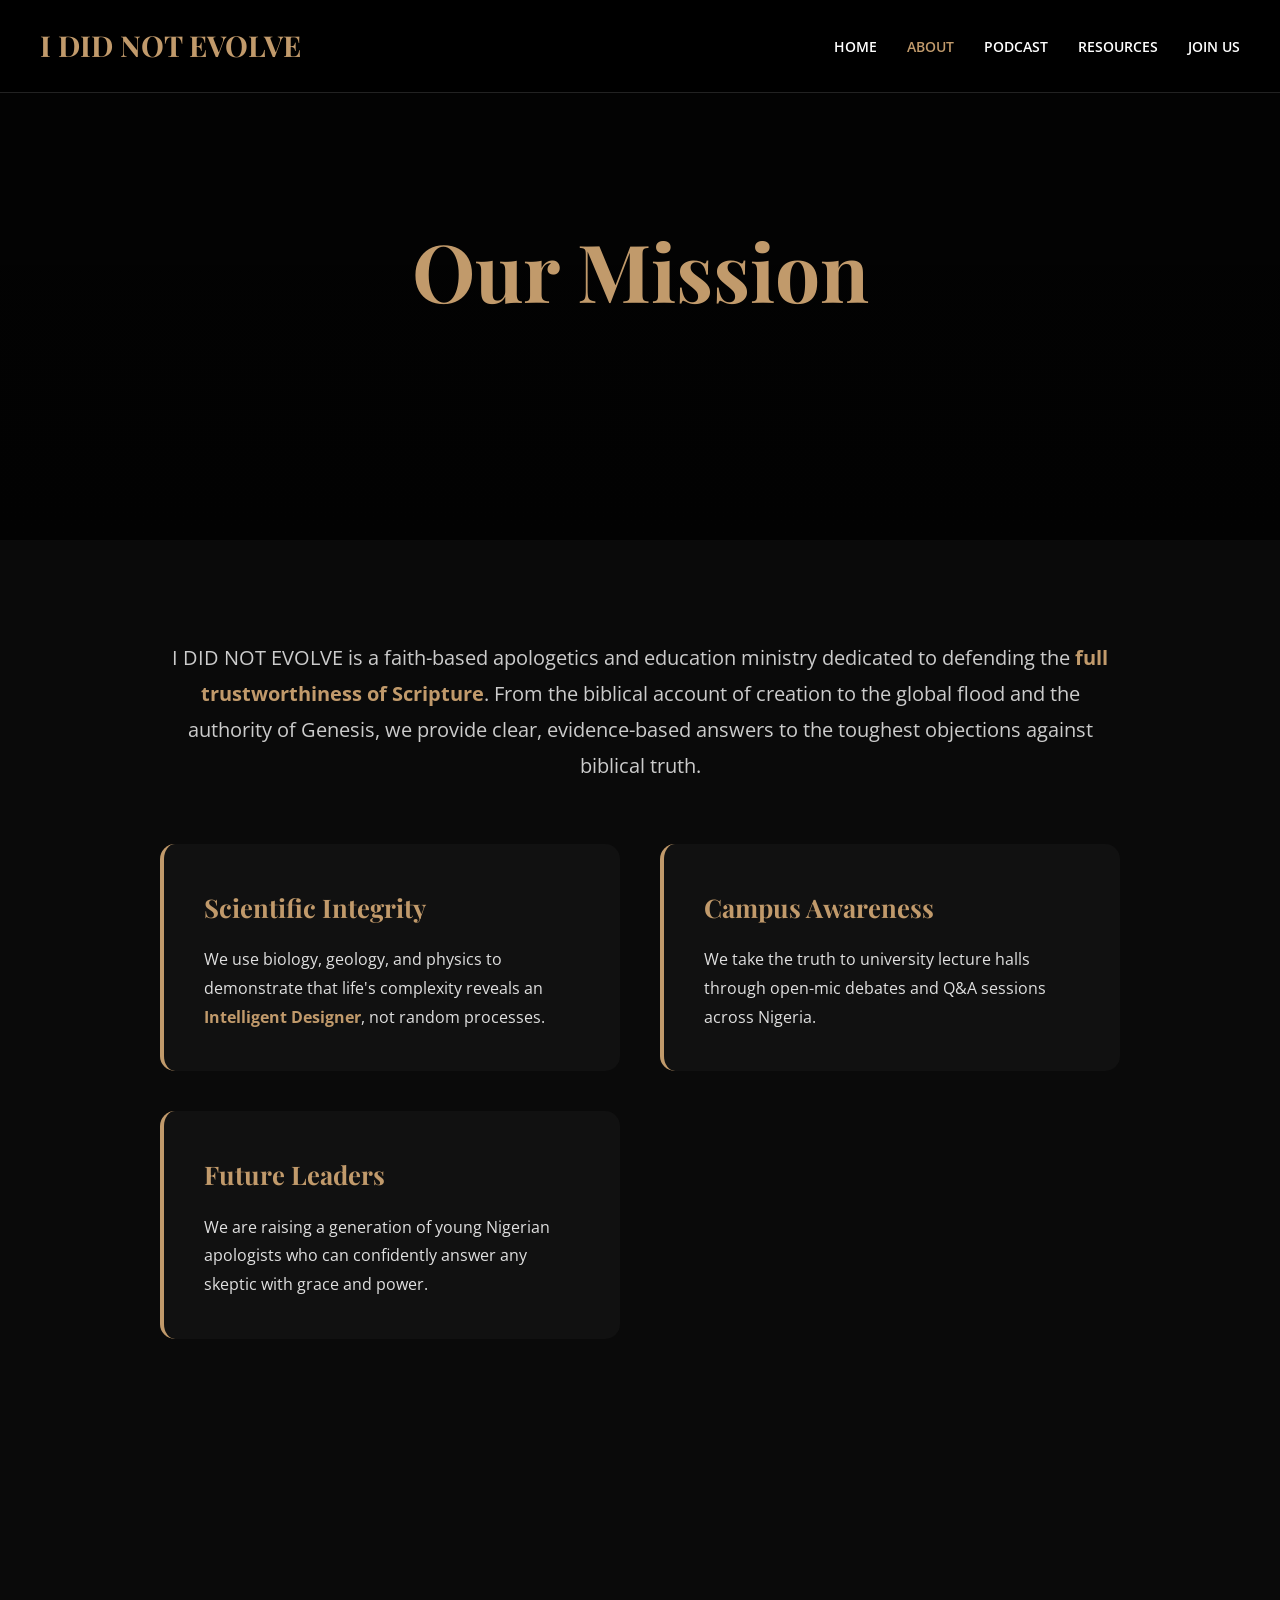
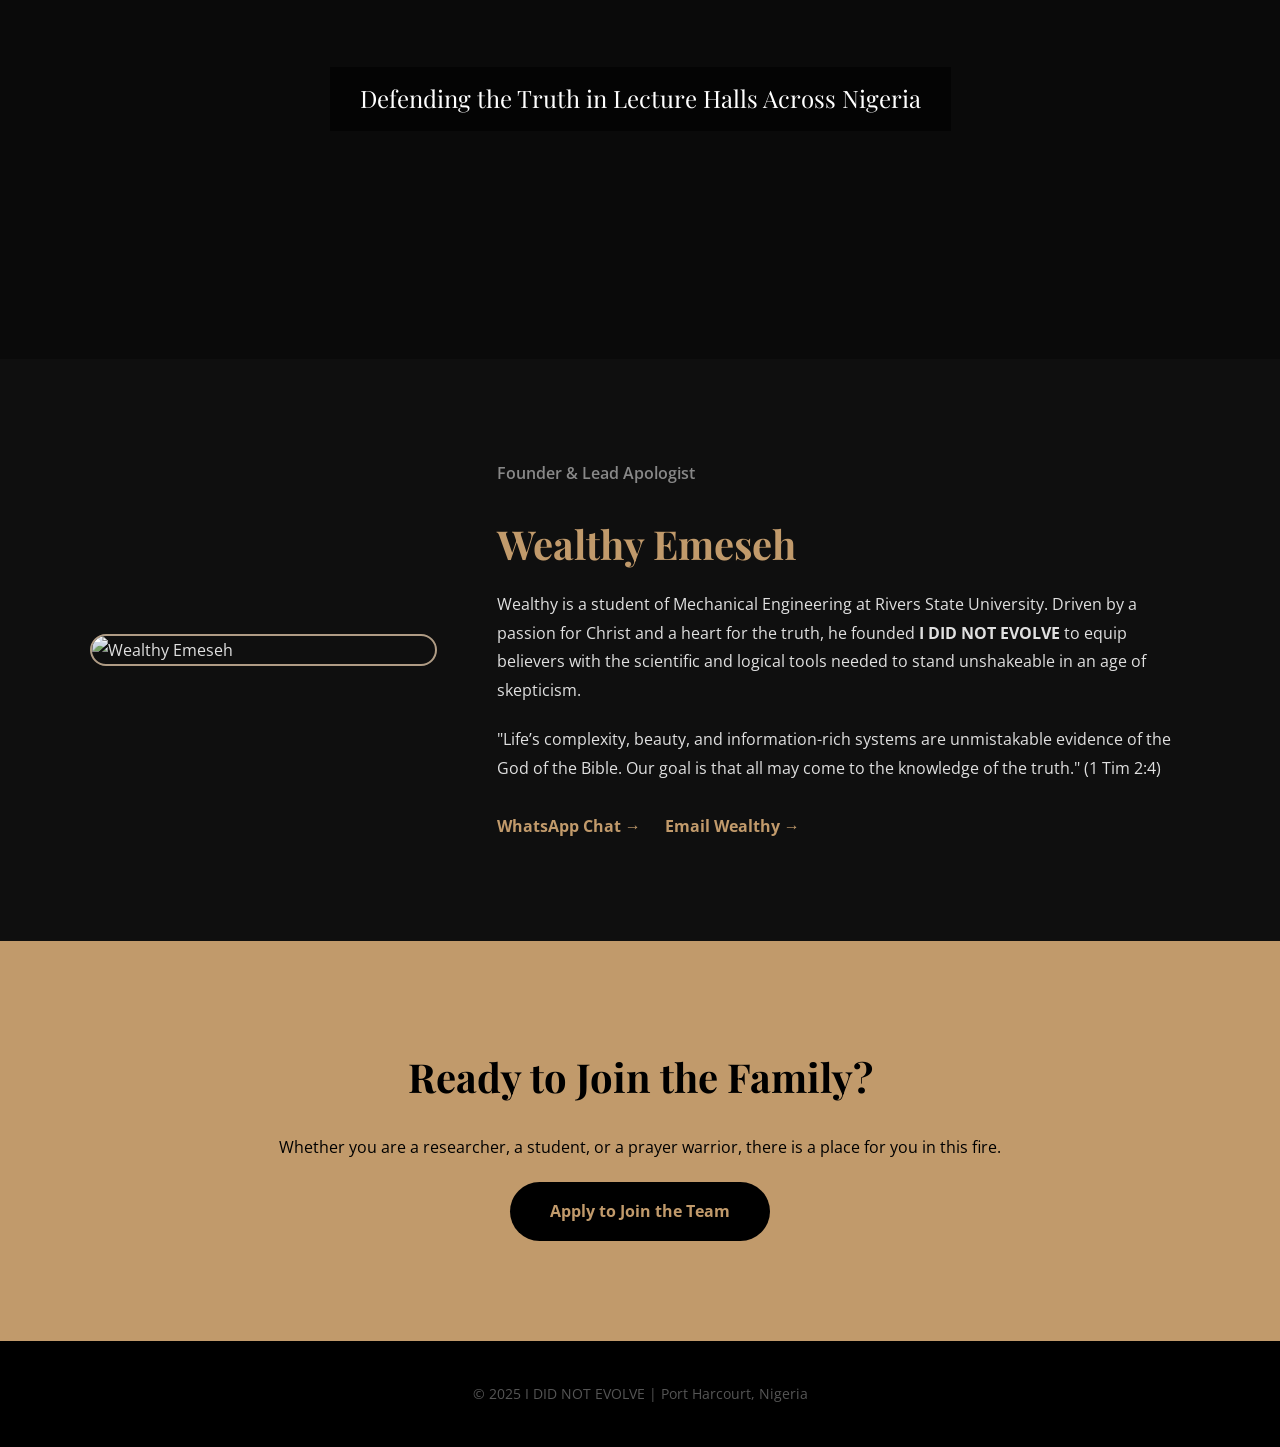
==== about.html @ f2ec0c4c "Add About Us page with layout and content This file contains the complete HTML structure for the 'Ab" ====
<!DOCTYPE html>
<html lang="en">
<head>
    <meta charset="UTF-8">
    <meta name="viewport" content="width=device-width, initial-scale=1.0">
    <title>About Us | I DID NOT EVOLVE</title>
    <link href="https://fonts.googleapis.com/css2?family=Playfair+Display:wght@700;900&family=Open+Sans:wght@400;600&display=swap" rel="stylesheet">
    <style>
        * { margin: 0; padding: 0; box-sizing: border-box; }
        body { font-family: 'Open Sans', sans-serif; background: #0a0a0a; color: #e0e0e0; line-height: 1.8; }

        /* NAVIGATION */
        .navbar {
            position: fixed; top: 0; width: 100%; background: rgba(0,0,0,0.95);
            padding: 20px 40px; display: flex; justify-content: space-between;
            align-items: center; z-index: 1000; backdrop-filter: blur(15px);
            border-bottom: 1px solid #222;
        }
        .logo { font-family: 'Playfair Display', serif; font-size: 1.8rem; color: #c19a6b; font-weight: 700; text-decoration: none; }
        .nav-links { list-style: none; display: flex; gap: 30px; }
        .nav-links a { color: white; text-decoration: none; font-weight: 600; text-transform: uppercase; font-size: 0.9rem; }

        /* HERO SECTION */
        .about-hero {
            height: 60vh;
            display: flex; align-items: center; justify-content: center;
            text-align: center; background: linear-gradient(rgba(0,0,0,0.7), rgba(0,0,0,0.8)), 
            url('https://images.unsplash.com/photo-1455390582262-044cdead277a?ixlib=rb-4.0.3') center/cover;
            padding: 20px;
        }
        .about-hero h1 { font-family: 'Playfair Display', serif; font-size: clamp(2.5rem, 8vw, 5rem); color: #c19a6b; }

        /* MISSION SECTION */
        .section-container { max-width: 1000px; margin: 0 auto; padding: 100px 20px; }
        .mission-text { font-size: 1.25rem; text-align: center; color: #ccc; margin-bottom: 60px; }
        .highlight-gold { color: #c19a6b; font-weight: 700; }

        /* CORE PILLARS GRID */
        .pillars { display: grid; grid-template-columns: repeat(auto-fit, minmax(300px, 1fr)); gap: 40px; margin-top: 50px; }
        .pillar-card { background: #111; padding: 40px; border-radius: 15px; border-left: 4px solid #c19a6b; }
        .pillar-card h3 { font-family: 'Playfair Display', serif; color: #c19a6b; margin-bottom: 15px; font-size: 1.6rem; }

        /* IMAGE BREAK SECTION */
        .image-break {
            height: 400px;
            background: fixed center/cover url('https://images.unsplash.com/photo-1524178232363-1fb2b075b655?ixlib=rb-4.0.3');
            margin: 60px 0;
            display: flex; align-items: center; justify-content: center;
            position: relative;
        }
        .image-break::after { content: "Defending the Truth in Lecture Halls Across Nigeria"; position: absolute; color: white; font-family: 'Playfair Display', serif; font-size: 1.5rem; background: rgba(0,0,0,0.6); padding: 10px 30px; }

        /* FOUNDER SECTION */
        .founder-section { background: #0f0f0f; padding: 100px 20px; }
        .founder-grid { max-width: 1100px; margin: 0 auto; display: grid; grid-template-columns: 1fr 2fr; gap: 60px; align-items: center; }
        .founder-img { width: 100%; border-radius: 20px; border: 2px solid #c19a6b; filter: grayscale(50%); }
        .founder-info h2 { font-family: 'Playfair Display', serif; font-size: 2.5rem; color: #c19a6b; margin-bottom: 10px; }
        .founder-tag { color: #888; font-weight: 600; margin-bottom: 20px; display: block; }

        /* CTA SECTION */
        .final-cta { text-align: center; padding: 100px 20px; background: #c19a6b; color: #000; }
        .final-cta h2 { font-family: 'Playfair Display', serif; font-size: 2.5rem; margin-bottom: 20px; }
        .cta-btn { display: inline-block; padding: 15px 40px; background: #000; color: #c19a6b; text-decoration: none; font-weight: 700; border-radius: 50px; margin-top: 20px; }

        @media (max-width: 768px) {
            .founder-grid { grid-template-columns: 1fr; text-align: center; }
            .nav-links { display: none; }
        }
    </style>
</head>
<body>

    <nav class="navbar">
        <a href="index.html" class="logo">I DID NOT EVOLVE</a>
        <ul class="nav-links">
            <li><a href="index.html">Home</a></li>
            <li><a href="about.html" style="color:#c19a6b;">About</a></li>
            <li><a href="podcast.html">Podcast</a></li>
            <li><a href="resources.html">Resources</a></li>
            <li><a href="join.html">Join Us</a></li>
        </ul>
    </nav>

    <header class="about-hero">
        <h1>Our Mission</h1>
    </header>

    <section class="section-container">
        <div class="mission-text">
            <p>I DID NOT EVOLVE is a faith-based apologetics and education ministry dedicated to defending the <span class="highlight-gold">full trustworthiness of Scripture</span>. From the biblical account of creation to the global flood and the authority of Genesis, we provide clear, evidence-based answers to the toughest objections against biblical truth.</p>
        </div>

        <div class="pillars">
            <div class="pillar-card">
                <h3>Scientific Integrity</h3>
                <p>We use biology, geology, and physics to demonstrate that life's complexity reveals an <span class="highlight-gold">Intelligent Designer</span>, not random processes.</p>
            </div>
            <div class="pillar-card">
                <h3>Campus Awareness</h3>
                <p>We take the truth to university lecture halls through open-mic debates and Q&A sessions across Nigeria.</p>
            </div>
            <div class="pillar-card">
                <h3>Future Leaders</h3>
                <p>We are raising a generation of young Nigerian apologists who can confidently answer any skeptic with grace and power.</p>
            </div>
        </div>
    </section>

    <div class="image-break"></div>

    <section class="founder-section">
        <div class="founder-grid">
            <img src="https://via.placeholder.com/500x600" alt="Wealthy Emeseh" class="founder-img">
            <div class="founder-info">
                <span class="founder-tag">Founder & Lead Apologist</span>
                <h2>Wealthy Emeseh</h2>
                <p>Wealthy is a student of Mechanical Engineering at Rivers State University. Driven by a passion for Christ and a heart for the truth, he founded <strong>I DID NOT EVOLVE</strong> to equip believers with the scientific and logical tools needed to stand unshakeable in an age of skepticism.</p>
                <p style="margin-top: 20px;">"Life’s complexity, beauty, and information-rich systems are unmistakable evidence of the God of the Bible. Our goal is that all may come to the knowledge of the truth." (1 Tim 2:4)</p>
                
                <div style="margin-top: 30px;">
                    <a href="https://wa.me/2347032199329" style="color: #c19a6b; text-decoration: none; font-weight: 700; margin-right: 20px;">WhatsApp Chat →</a>
                    <a href="mailto:ididnotevolvethetruth@gmail.com" style="color: #c19a6b; text-decoration: none; font-weight: 700;">Email Wealthy →</a>
                </div>
            </div>
        </div>
    </section>

    <section class="final-cta">
        <h2>Ready to Join the Family?</h2>
        <p>Whether you are a researcher, a student, or a prayer warrior, there is a place for you in this fire.</p>
        <a href="join.html" class="cta-btn">Apply to Join the Team</a>
    </section>

    <footer style="padding: 40px; text-align: center; background: #000; font-size: 0.9rem; color: #555;">
        © 2025 I DID NOT EVOLVE | Port Harcourt, Nigeria
    </footer>

</body>
  </html>
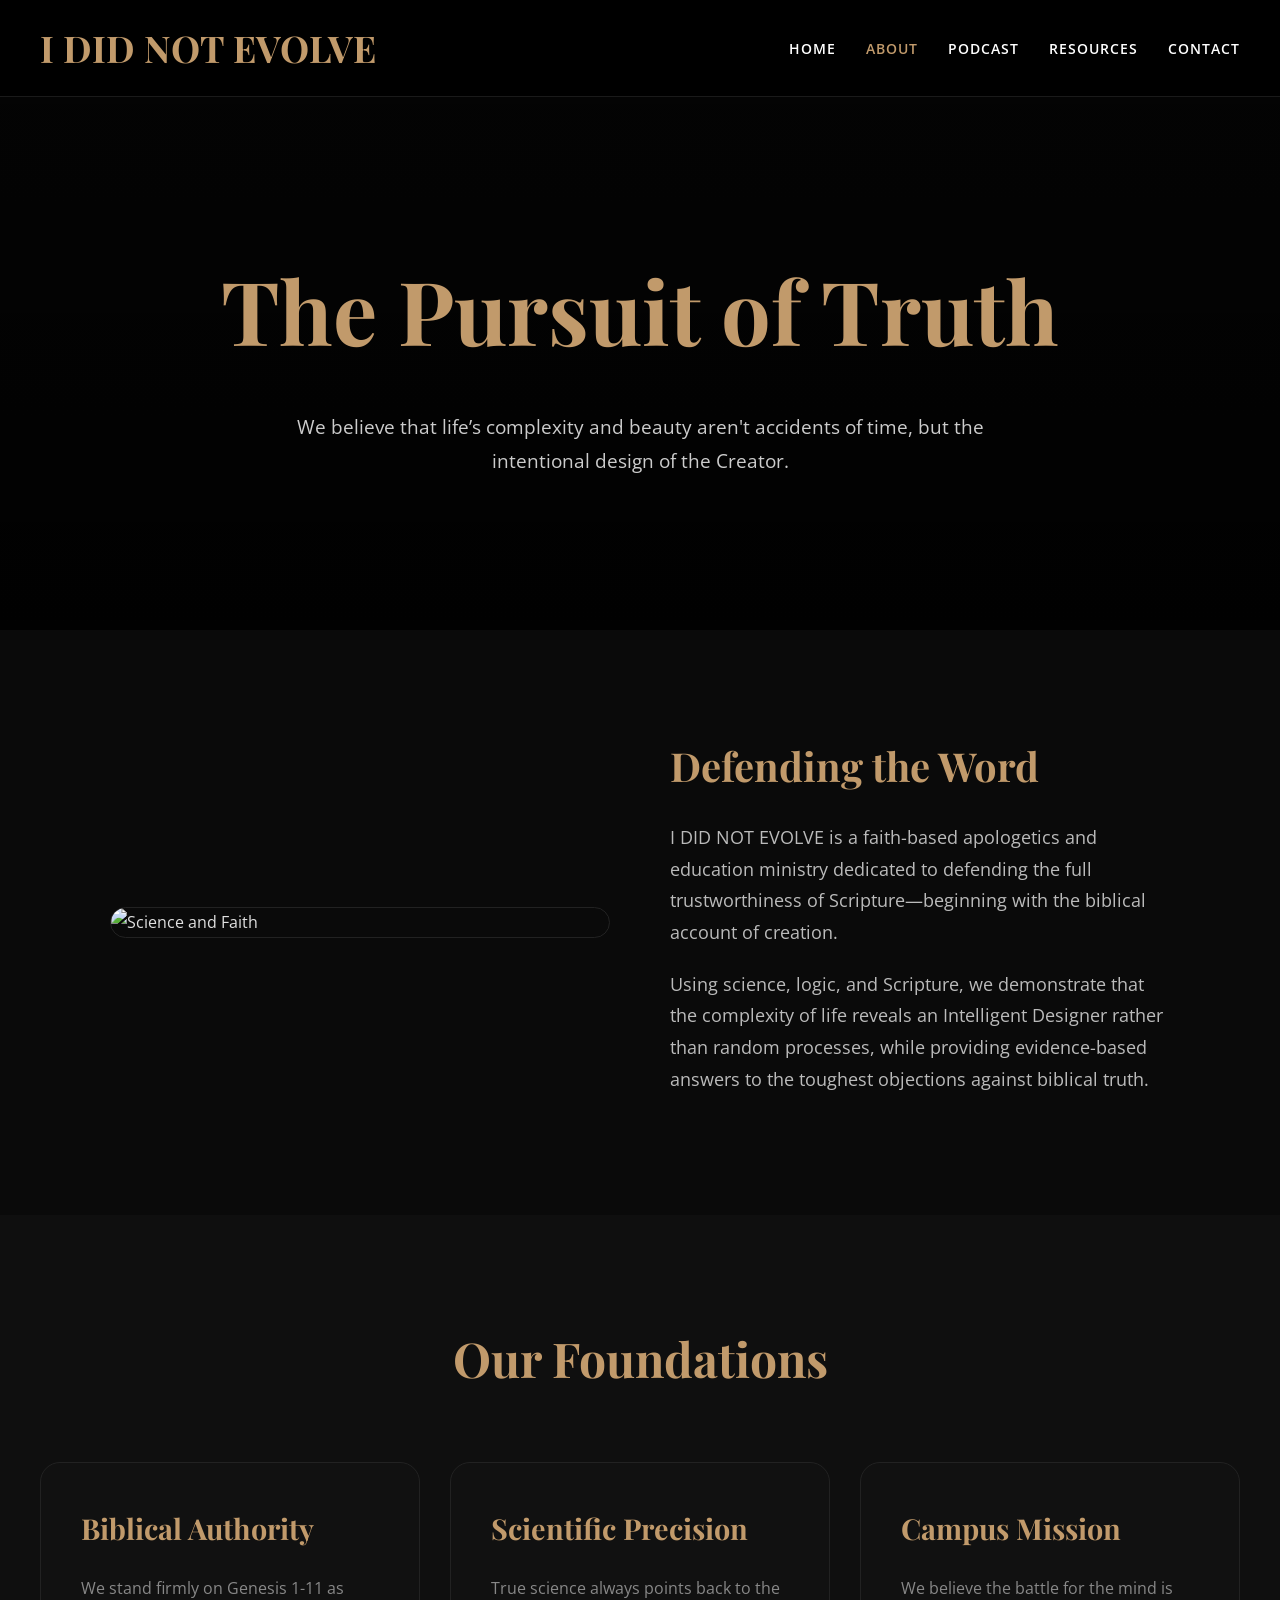
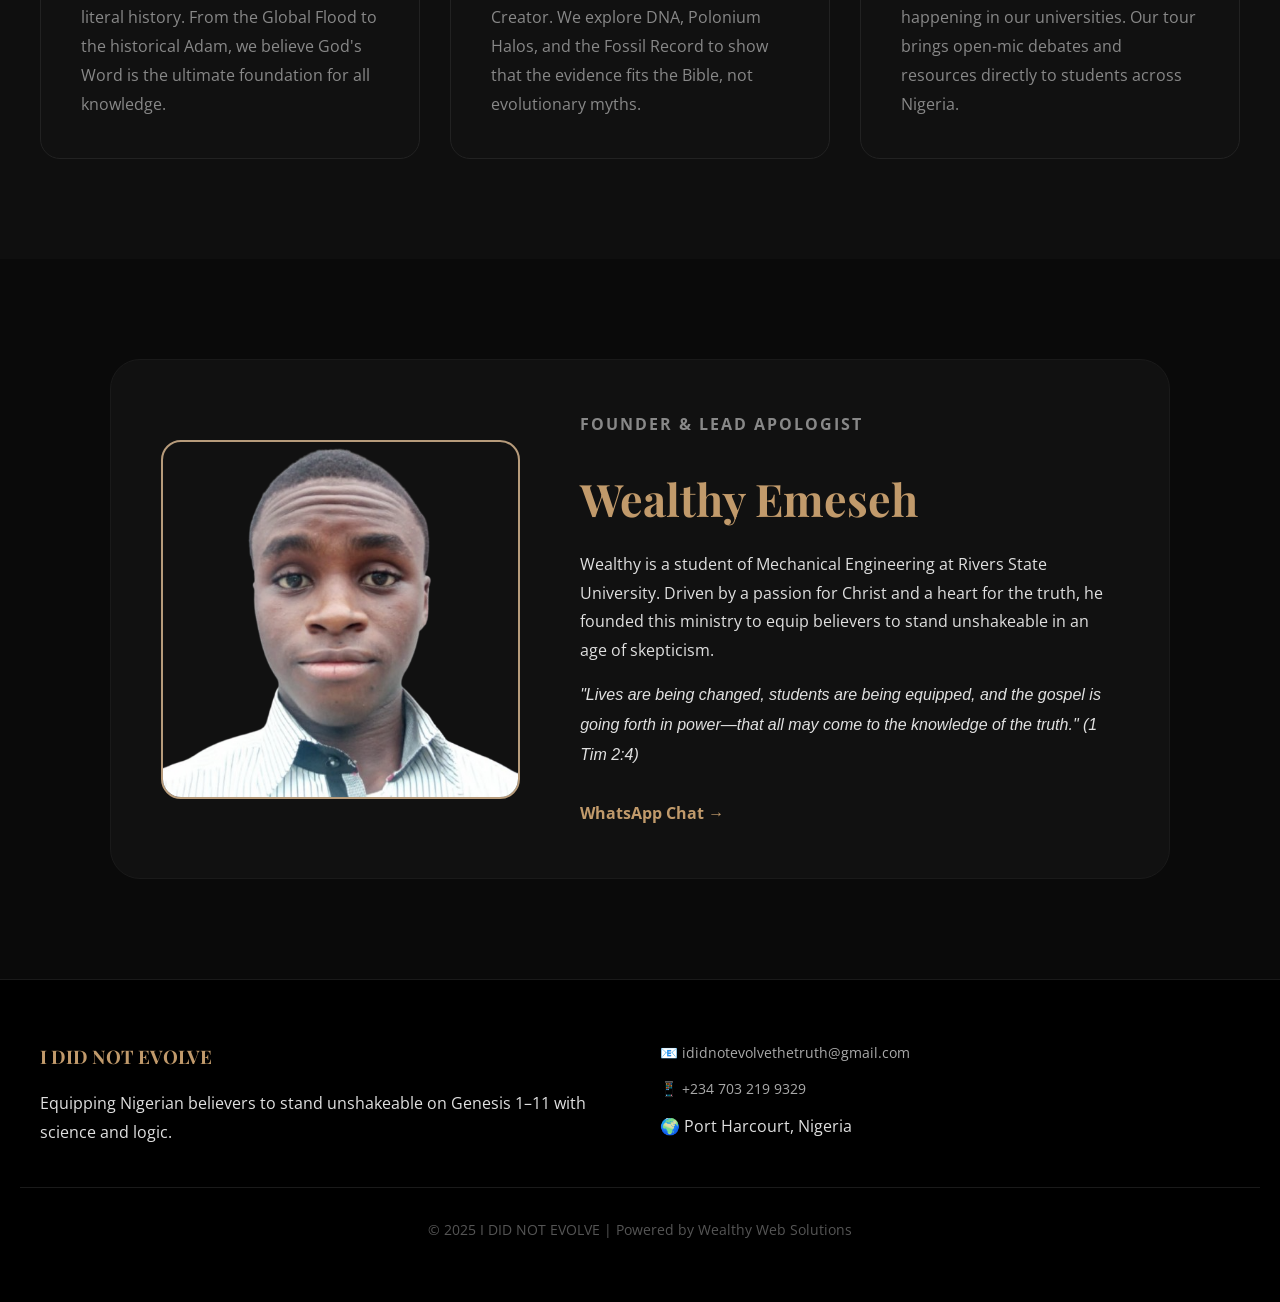
==== commit eacc1726: "Refactor code structure for improved readability and maintainability" ====
--- a/about.html
+++ b/about.html
@@ -1,139 +1,199 @@
-<!DOCTYPE html>
-<html lang="en">
-<head>
-    <meta charset="UTF-8">
-    <meta name="viewport" content="width=device-width, initial-scale=1.0">
-    <title>About Us | I DID NOT EVOLVE</title>
-    <link href="https://fonts.googleapis.com/css2?family=Playfair+Display:wght@700;900&family=Open+Sans:wght@400;600&display=swap" rel="stylesheet">
-    <style>
-        * { margin: 0; padding: 0; box-sizing: border-box; }
-        body { font-family: 'Open Sans', sans-serif; background: #0a0a0a; color: #e0e0e0; line-height: 1.8; }
-
-        /* NAVIGATION */
-        .navbar {
-            position: fixed; top: 0; width: 100%; background: rgba(0,0,0,0.95);
-            padding: 20px 40px; display: flex; justify-content: space-between;
-            align-items: center; z-index: 1000; backdrop-filter: blur(15px);
-            border-bottom: 1px solid #222;
-        }
-        .logo { font-family: 'Playfair Display', serif; font-size: 1.8rem; color: #c19a6b; font-weight: 700; text-decoration: none; }
-        .nav-links { list-style: none; display: flex; gap: 30px; }
-        .nav-links a { color: white; text-decoration: none; font-weight: 600; text-transform: uppercase; font-size: 0.9rem; }
-
-        /* HERO SECTION */
-        .about-hero {
-            height: 60vh;
-            display: flex; align-items: center; justify-content: center;
-            text-align: center; background: linear-gradient(rgba(0,0,0,0.7), rgba(0,0,0,0.8)), 
-            url('https://images.unsplash.com/photo-1455390582262-044cdead277a?ixlib=rb-4.0.3') center/cover;
-            padding: 20px;
-        }
-        .about-hero h1 { font-family: 'Playfair Display', serif; font-size: clamp(2.5rem, 8vw, 5rem); color: #c19a6b; }
-
-        /* MISSION SECTION */
-        .section-container { max-width: 1000px; margin: 0 auto; padding: 100px 20px; }
-        .mission-text { font-size: 1.25rem; text-align: center; color: #ccc; margin-bottom: 60px; }
-        .highlight-gold { color: #c19a6b; font-weight: 700; }
-
-        /* CORE PILLARS GRID */
-        .pillars { display: grid; grid-template-columns: repeat(auto-fit, minmax(300px, 1fr)); gap: 40px; margin-top: 50px; }
-        .pillar-card { background: #111; padding: 40px; border-radius: 15px; border-left: 4px solid #c19a6b; }
-        .pillar-card h3 { font-family: 'Playfair Display', serif; color: #c19a6b; margin-bottom: 15px; font-size: 1.6rem; }
-
-        /* IMAGE BREAK SECTION */
-        .image-break {
-            height: 400px;
-            background: fixed center/cover url('https://images.unsplash.com/photo-1524178232363-1fb2b075b655?ixlib=rb-4.0.3');
-            margin: 60px 0;
-            display: flex; align-items: center; justify-content: center;
-            position: relative;
-        }
-        .image-break::after { content: "Defending the Truth in Lecture Halls Across Nigeria"; position: absolute; color: white; font-family: 'Playfair Display', serif; font-size: 1.5rem; background: rgba(0,0,0,0.6); padding: 10px 30px; }
-
-        /* FOUNDER SECTION */
-        .founder-section { background: #0f0f0f; padding: 100px 20px; }
-        .founder-grid { max-width: 1100px; margin: 0 auto; display: grid; grid-template-columns: 1fr 2fr; gap: 60px; align-items: center; }
-        .founder-img { width: 100%; border-radius: 20px; border: 2px solid #c19a6b; filter: grayscale(50%); }
-        .founder-info h2 { font-family: 'Playfair Display', serif; font-size: 2.5rem; color: #c19a6b; margin-bottom: 10px; }
-        .founder-tag { color: #888; font-weight: 600; margin-bottom: 20px; display: block; }
-
-        /* CTA SECTION */
-        .final-cta { text-align: center; padding: 100px 20px; background: #c19a6b; color: #000; }
-        .final-cta h2 { font-family: 'Playfair Display', serif; font-size: 2.5rem; margin-bottom: 20px; }
-        .cta-btn { display: inline-block; padding: 15px 40px; background: #000; color: #c19a6b; text-decoration: none; font-weight: 700; border-radius: 50px; margin-top: 20px; }
-
-        @media (max-width: 768px) {
-            .founder-grid { grid-template-columns: 1fr; text-align: center; }
-            .nav-links { display: none; }
-        }
-    </style>
-</head>
-<body>
-
-    <nav class="navbar">
-        <a href="index.html" class="logo">I DID NOT EVOLVE</a>
-        <ul class="nav-links">
-            <li><a href="index.html">Home</a></li>
-            <li><a href="about.html" style="color:#c19a6b;">About</a></li>
-            <li><a href="podcast.html">Podcast</a></li>
-            <li><a href="resources.html">Resources</a></li>
-            <li><a href="join.html">Join Us</a></li>
-        </ul>
-    </nav>
-
-    <header class="about-hero">
-        <h1>Our Mission</h1>
-    </header>
-
-    <section class="section-container">
-        <div class="mission-text">
-            <p>I DID NOT EVOLVE is a faith-based apologetics and education ministry dedicated to defending the <span class="highlight-gold">full trustworthiness of Scripture</span>. From the biblical account of creation to the global flood and the authority of Genesis, we provide clear, evidence-based answers to the toughest objections against biblical truth.</p>
-        </div>
-
-        <div class="pillars">
-            <div class="pillar-card">
-                <h3>Scientific Integrity</h3>
-                <p>We use biology, geology, and physics to demonstrate that life's complexity reveals an <span class="highlight-gold">Intelligent Designer</span>, not random processes.</p>
-            </div>
-            <div class="pillar-card">
-                <h3>Campus Awareness</h3>
-                <p>We take the truth to university lecture halls through open-mic debates and Q&A sessions across Nigeria.</p>
-            </div>
-            <div class="pillar-card">
-                <h3>Future Leaders</h3>
-                <p>We are raising a generation of young Nigerian apologists who can confidently answer any skeptic with grace and power.</p>
-            </div>
-        </div>
-    </section>
-
-    <div class="image-break"></div>
-
-    <section class="founder-section">
-        <div class="founder-grid">
-            <img src="https://via.placeholder.com/500x600" alt="Wealthy Emeseh" class="founder-img">
-            <div class="founder-info">
-                <span class="founder-tag">Founder & Lead Apologist</span>
-                <h2>Wealthy Emeseh</h2>
-                <p>Wealthy is a student of Mechanical Engineering at Rivers State University. Driven by a passion for Christ and a heart for the truth, he founded <strong>I DID NOT EVOLVE</strong> to equip believers with the scientific and logical tools needed to stand unshakeable in an age of skepticism.</p>
-                <p style="margin-top: 20px;">"Life’s complexity, beauty, and information-rich systems are unmistakable evidence of the God of the Bible. Our goal is that all may come to the knowledge of the truth." (1 Tim 2:4)</p>
-                
-                <div style="margin-top: 30px;">
-                    <a href="https://wa.me/2347032199329" style="color: #c19a6b; text-decoration: none; font-weight: 700; margin-right: 20px;">WhatsApp Chat →</a>
-                    <a href="mailto:ididnotevolvethetruth@gmail.com" style="color: #c19a6b; text-decoration: none; font-weight: 700;">Email Wealthy →</a>
-                </div>
-            </div>
-        </div>
-    </section>
-
-    <section class="final-cta">
-        <h2>Ready to Join the Family?</h2>
-        <p>Whether you are a researcher, a student, or a prayer warrior, there is a place for you in this fire.</p>
-        <a href="join.html" class="cta-btn">Apply to Join the Team</a>
-    </section>
-
-    <footer style="padding: 40px; text-align: center; background: #000; font-size: 0.9rem; color: #555;">
-        © 2025 I DID NOT EVOLVE | Port Harcourt, Nigeria
-    </footer>
-
-</body>
-  </html>
+<!DOCTYPE html>
+<html lang="en">
+<head>
+    <meta charset="UTF-8">
+    <meta name="viewport" content="width=device-width, initial-scale=1.0">
+    <title>About Us | I DID NOT EVOLVE</title>
+    <link href="https://fonts.googleapis.com/css2?family=Playfair+Display:wght@700;900&family=Open+Sans:wght@400;600&display=swap" rel="stylesheet">
+    <style>
+        /* ==================== GLOBAL SETTINGS ==================== */
+        * { margin: 0; padding: 0; box-sizing: border-box; }
+        body {
+            font-family: 'Open Sans', sans-serif;
+            background: #0a0a0a;
+            color: #e0e0e0;
+            line-height: 1.8;
+            overflow-x: hidden;
+        }
+
+        /* ==================== UNIVERSAL NAVIGATION ==================== */
+        .navbar {
+            position: fixed; top: 0; width: 100%;
+            background: rgba(0,0,0,0.95); padding: 15px 40px;
+            display: flex; justify-content: space-between; align-items: center;
+            z-index: 1000; backdrop-filter: blur(15px);
+            border-bottom: 1px solid #1a1a1a;
+        }
+        .logo { font-family: 'Playfair Display', serif; font-size: clamp(1.2rem, 4vw, 2.3rem); color: #c19a6b; font-weight: 700; text-decoration: none; }
+        .nav-links.desktop-links { list-style: none; display: flex; gap: 30px; }
+        .nav-links a { color: white; text-decoration: none; font-weight: 600; font-size: 0.9rem; text-transform: uppercase; letter-spacing: 1px; }
+        .nav-links a:hover { color: #c19a6b; }
+        .hamburger { display: none; flex-direction: column; gap: 6px; cursor: pointer; }
+        .hamburger span { width: 25px; height: 2px; background: #c19a6b; border-radius: 5px; }
+
+        /* Side Menu */
+        .side-menu { position: fixed; top: 0; left: -100%; width: 85%; max-width: 320px; height: 100vh; background: #000; z-index: 2001; transition: 0.5s; padding: 40px; }
+        .side-menu.active { left: 0; }
+        .side-links a { display: block; color: white; font-size: 1.4rem; margin: 25px 0; text-decoration: none; font-weight: 600; }
+        .menu-overlay { position: fixed; inset: 0; background: rgba(0,0,0,0.8); z-index: 2000; opacity: 0; visibility: hidden; transition: 0.4s; }
+        .menu-overlay.active { opacity: 1; visibility: visible; }
+
+        /* ==================== ABOUT HERO ==================== */
+        .about-hero {
+            height: 70vh; min-height: 500px;
+            display: flex; align-items: center; justify-content: center; text-align: center;
+            background: linear-gradient(rgba(0,0,0,0.6), rgba(0,0,0,0.9)), url('https://images.unsplash.com/photo-1455390582262-044cdead277a?ixlib=rb-4.0.3') center/cover;
+            padding-top: 80px;
+        }
+        .about-hero h1 { font-family: 'Playfair Display', serif; font-size: clamp(2.5rem, 8vw, 5.5rem); color: #c19a6b; margin-bottom: 20px; }
+        .hero-tagline { font-size: 1.2rem; max-width: 700px; margin: 0 auto; color: #ccc; }
+
+        /* ==================== CORE MISSION SECTION ==================== */
+        .mission-section { padding: 100px 20px; max-width: 1100px; margin: 0 auto; }
+        .mission-grid { display: grid; grid-template-columns: 1fr 1fr; gap: 60px; align-items: center; }
+        .mission-grid img { width: 100%; border-radius: 20px; border: 1px solid #222; }
+        .mission-text h2 { font-family: 'Playfair Display', serif; color: #c19a6b; font-size: 2.5rem; margin-bottom: 20px; }
+        .mission-text p { margin-bottom: 20px; font-size: 1.1rem; color: #bbb; }
+
+        /* ==================== THE PILLARS (BULKY CONTENT) ==================== */
+        .pillars-bg { background: #0f0f0f; padding: 100px 20px; }
+        .section-title { text-align: center; font-family: 'Playfair Display', serif; color: #c19a6b; font-size: 3rem; margin-bottom: 60px; }
+        .pillars-grid { display: grid; grid-template-columns: repeat(auto-fit, minmax(320px, 1fr)); gap: 30px; max-width: 1200px; margin: 0 auto; }
+        .pillar-card { background: #111; padding: 40px; border-radius: 20px; border: 1px solid #222; transition: 0.3s; }
+        .pillar-card:hover { border-color: #c19a6b; transform: translateY(-10px); }
+        .pillar-card h3 { color: #c19a6b; font-family: 'Playfair Display', serif; font-size: 1.8rem; margin-bottom: 20px; }
+        .pillar-card p { font-size: 1rem; color: #888; }
+
+        /* ==================== THE FOUNDER ==================== */
+        .founder-section { padding: 100px 20px; max-width: 1100px; margin: 0 auto; }
+        .founder-card { display: grid; grid-template-columns: 1fr 1.5fr; gap: 60px; background: #111; padding: 50px; border-radius: 30px; border: 1px solid #1a1a1a; align-items: center; }
+        .founder-img { width: 100%; border-radius: 20px; border: 2px solid #c19a6b; filter: grayscale(30%); }
+        .founder-info h2 { font-family: 'Playfair Display', serif; font-size: 2.8rem; color: #c19a6b; margin-bottom: 10px; }
+        .founder-tag { color: #888; font-weight: 700; text-transform: uppercase; letter-spacing: 2px; display: block; margin-bottom: 20px; }
+        
+        /* ==================== FOOTER ==================== */
+        .footer { padding: 60px 20px; background: #000; border-top: 1px solid #1a1a1a; }
+        .footer-grid { max-width: 1200px; margin: 0 auto; display: grid; grid-template-columns: repeat(auto-fit, minmax(280px, 1fr)); gap: 40px; }
+        .footer-left h3 { color: #c19a6b; font-family: 'Playfair Display', serif; margin-bottom: 15px; }
+        .footer-right a { color: #aaa; text-decoration: none; display: block; margin-bottom: 10px; font-size: 0.9rem; }
+        .footer-bottom { text-align: center; border-top: 1px solid #1a1a1a; margin-top: 40px; padding-top: 30px; font-size: 0.85rem; color: #555; }
+
+        @media (max-width: 868px) {
+            .mission-grid, .founder-card { grid-template-columns: 1fr; text-align: center; }
+            .desktop-links { display: none; }
+            .hamburger { display: flex; }
+            .navbar { padding: 15px 20px; }
+        }
+    </style>
+</head>
+<body>
+
+    <nav class="navbar">
+        <a href="index.html" class="logo">I DID NOT EVOLVE</a>
+        <ul class="nav-links desktop-links">
+            <li><a href="index.html">Home</a></li>
+            <li><a href="about.html" style="color:#c19a6b">About</a></li>
+            <li><a href="podcast.html">Podcast</a></li>
+            <li><a href="resources.html">Resources</a></li>
+            <li><a href="contact.html">Contact</a></li>
+        </ul>
+        <div class="hamburger" id="openMenu">
+            <span></span><span></span><span></span>
+        </div>
+    </nav>
+
+    <div class="side-menu" id="sideMenu">
+        <div class="side-links">
+            <a href="index.html">Home</a>
+            <a href="about.html">About</a>
+            <a href="podcast.html">Podcast</a>
+            <a href="resources.html">Resources</a>
+            <a href="join.html" style="color:#c19a6b">Join The Team →</a>
+        </div>
+    </div>
+    <div class="menu-overlay" id="overlay"></div>
+
+    <header class="about-hero">
+        <div style="padding: 20px;">
+            <h1>The Pursuit of Truth</h1>
+            <p class="hero-tagline">We believe that life’s complexity and beauty aren't accidents of time, but the intentional design of the Creator.</p>
+        </div>
+    </header>
+
+    <section class="mission-section">
+        <div class="mission-grid">
+            <img src="https://images.unsplash.com/photo-1532094349884-543bc11b234d?ixlib=rb-4.0.3" alt="Science and Faith">
+            <div class="mission-text">
+                <h2>Defending the Word</h2>
+                <p>I DID NOT EVOLVE is a faith-based apologetics and education ministry dedicated to defending the full trustworthiness of Scripture—beginning with the biblical account of creation.</p>
+                <p>Using science, logic, and Scripture, we demonstrate that the complexity of life reveals an Intelligent Designer rather than random processes, while providing evidence-based answers to the toughest objections against biblical truth.</p>
+            </div>
+        </div>
+    </section>
+
+    <section class="pillars-bg">
+        <h2 class="section-title">Our Foundations</h2>
+        <div class="pillars-grid">
+            <div class="pillar-card">
+                <h3>Biblical Authority</h3>
+                <p>We stand firmly on Genesis 1-11 as literal history. From the Global Flood to the historical Adam, we believe God's Word is the ultimate foundation for all knowledge.</p>
+            </div>
+            <div class="pillar-card">
+                <h3>Scientific Precision</h3>
+                <p>True science always points back to the Creator. We explore DNA, Polonium Halos, and the Fossil Record to show that the evidence fits the Bible, not evolutionary myths.</p>
+            </div>
+            <div class="pillar-card">
+                <h3>Campus Mission</h3>
+                <p>We believe the battle for the mind is happening in our universities. Our tour brings open-mic debates and resources directly to students across Nigeria.</p>
+            </div>
+        </div>
+    </section>
+
+    <section class="founder-section">
+        <div class="founder-card">
+            <img src="images/Wealthy-removebg-preview.png" class="founder-img" alt="Wealthy Emeseh">
+            <div class="founder-info">
+                <span class="founder-tag">Founder & Lead Apologist</span>
+                <h2>Wealthy Emeseh</h2>
+                <p>Wealthy is a student of Mechanical Engineering at Rivers State University. Driven by a passion for Christ and a heart for the truth, he founded this ministry to equip believers to stand unshakeable in an age of skepticism.</p>
+                <p style="margin-top: 15px;"><i>"Lives are being changed, students are being equipped, and the gospel is going forth in power—that all may come to the knowledge of the truth." (1 Tim 2:4)</i></p>
+                <div style="margin-top: 30px;">
+                    <a href="https://wa.me/2347032199329" style="color:#c19a6b; text-decoration:none; font-weight:700;">WhatsApp Chat →</a>
+                </div>
+            </div>
+        </div>
+    </section>
+
+    <footer class="footer">
+        <div class="footer-grid">
+            <div class="footer-left">
+                <h3>I DID NOT EVOLVE</h3>
+                <p>Equipping Nigerian believers to stand unshakeable on Genesis 1–11 with science and logic.</p>
+            </div>
+            <div class="footer-right">
+                <a href="mailto:ididnotevolvethetruth@gmail.com">📧 ididnotevolvethetruth@gmail.com</a>
+                <a href="https://wa.me/2347032199329" target="_blank">📱 +234 703 219 9329</a>
+                <p>🌍 Port Harcourt, Nigeria</p>
+            </div>
+        </div>
+        <div class="footer-bottom">
+            © 2025 I DID NOT EVOLVE | Powered by Wealthy Web Solutions
+        </div>
+    </footer>
+
+    <script>
+        const openBtn = document.getElementById('openMenu');
+        const sideMenu = document.getElementById('sideMenu');
+        const overlay = document.getElementById('overlay');
+
+        function toggleMenu() {
+            sideMenu.classList.toggle('active');
+            overlay.classList.toggle('active');
+            document.body.style.overflow = sideMenu.classList.contains('active') ? 'hidden' : 'auto';
+        }
+
+        openBtn.addEventListener('click', toggleMenu);
+        overlay.addEventListener('click', toggleMenu);
+    </script>
+</body>
+</html>
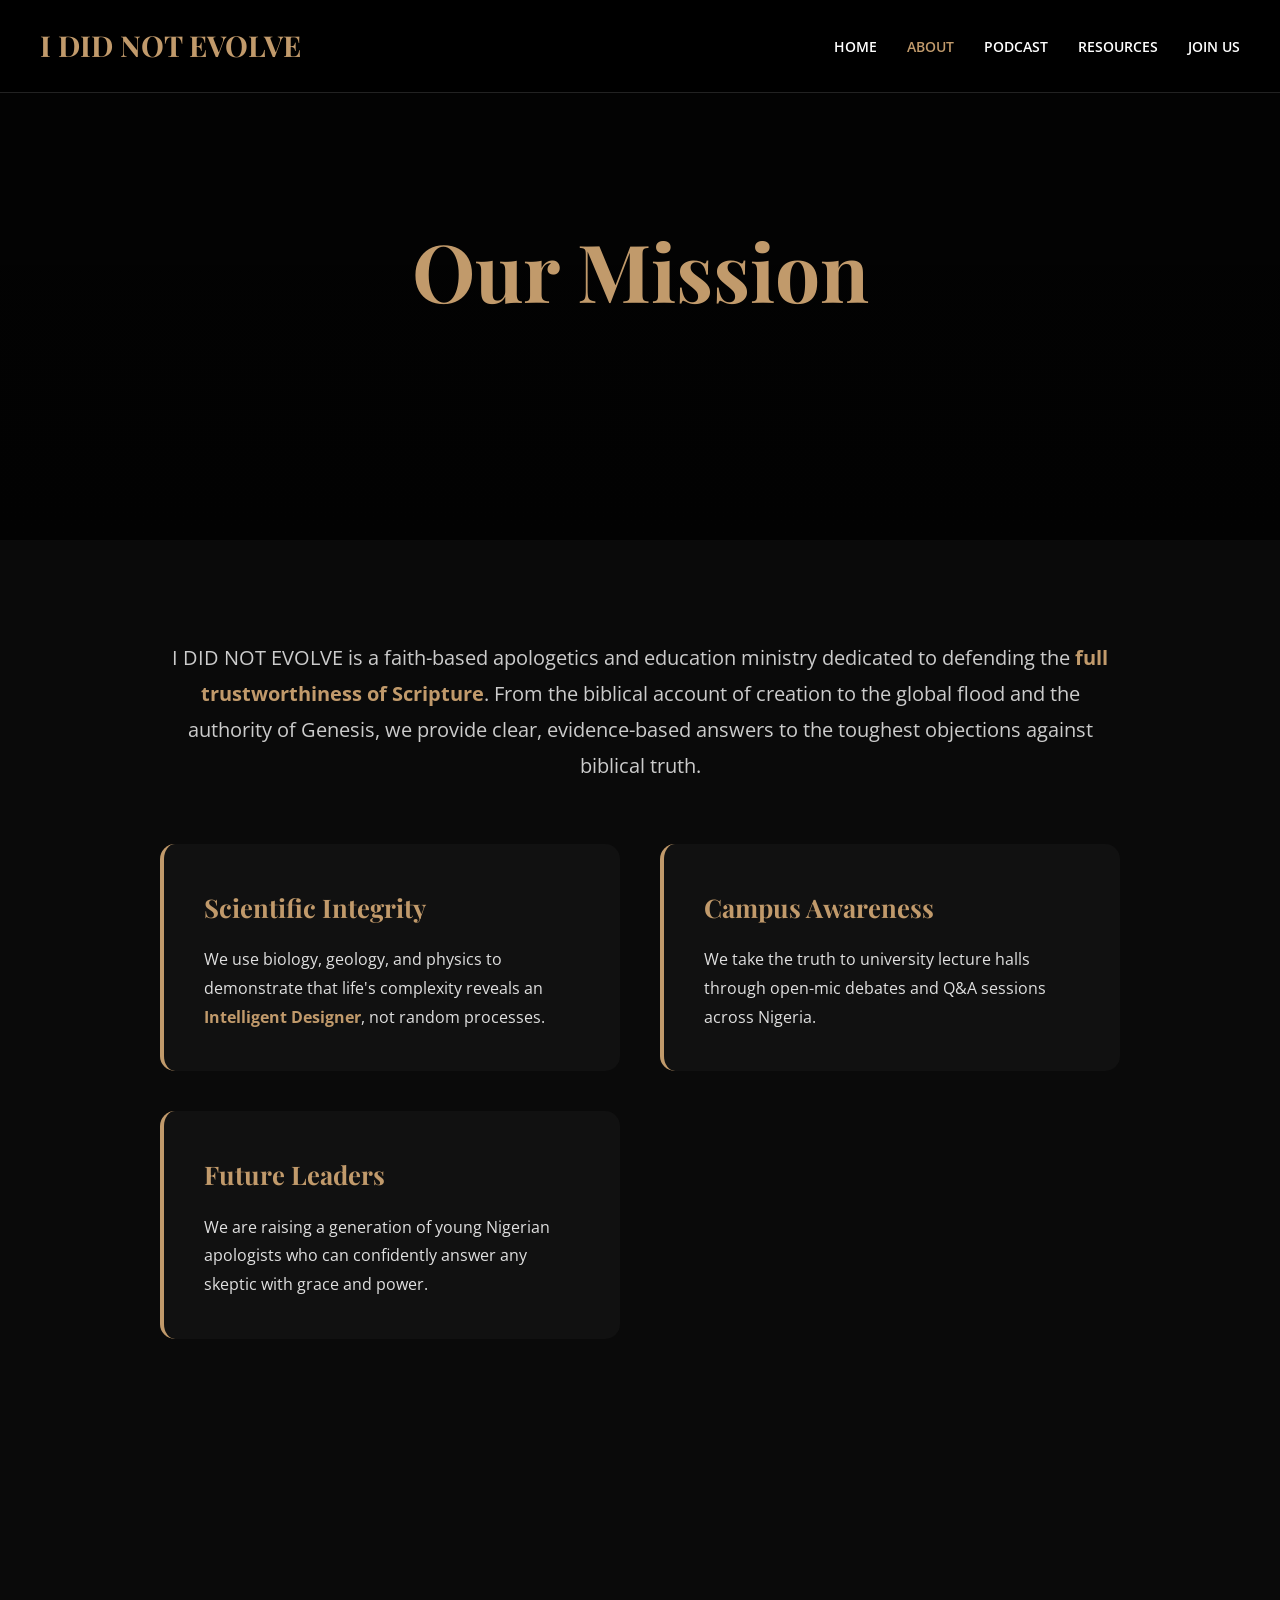
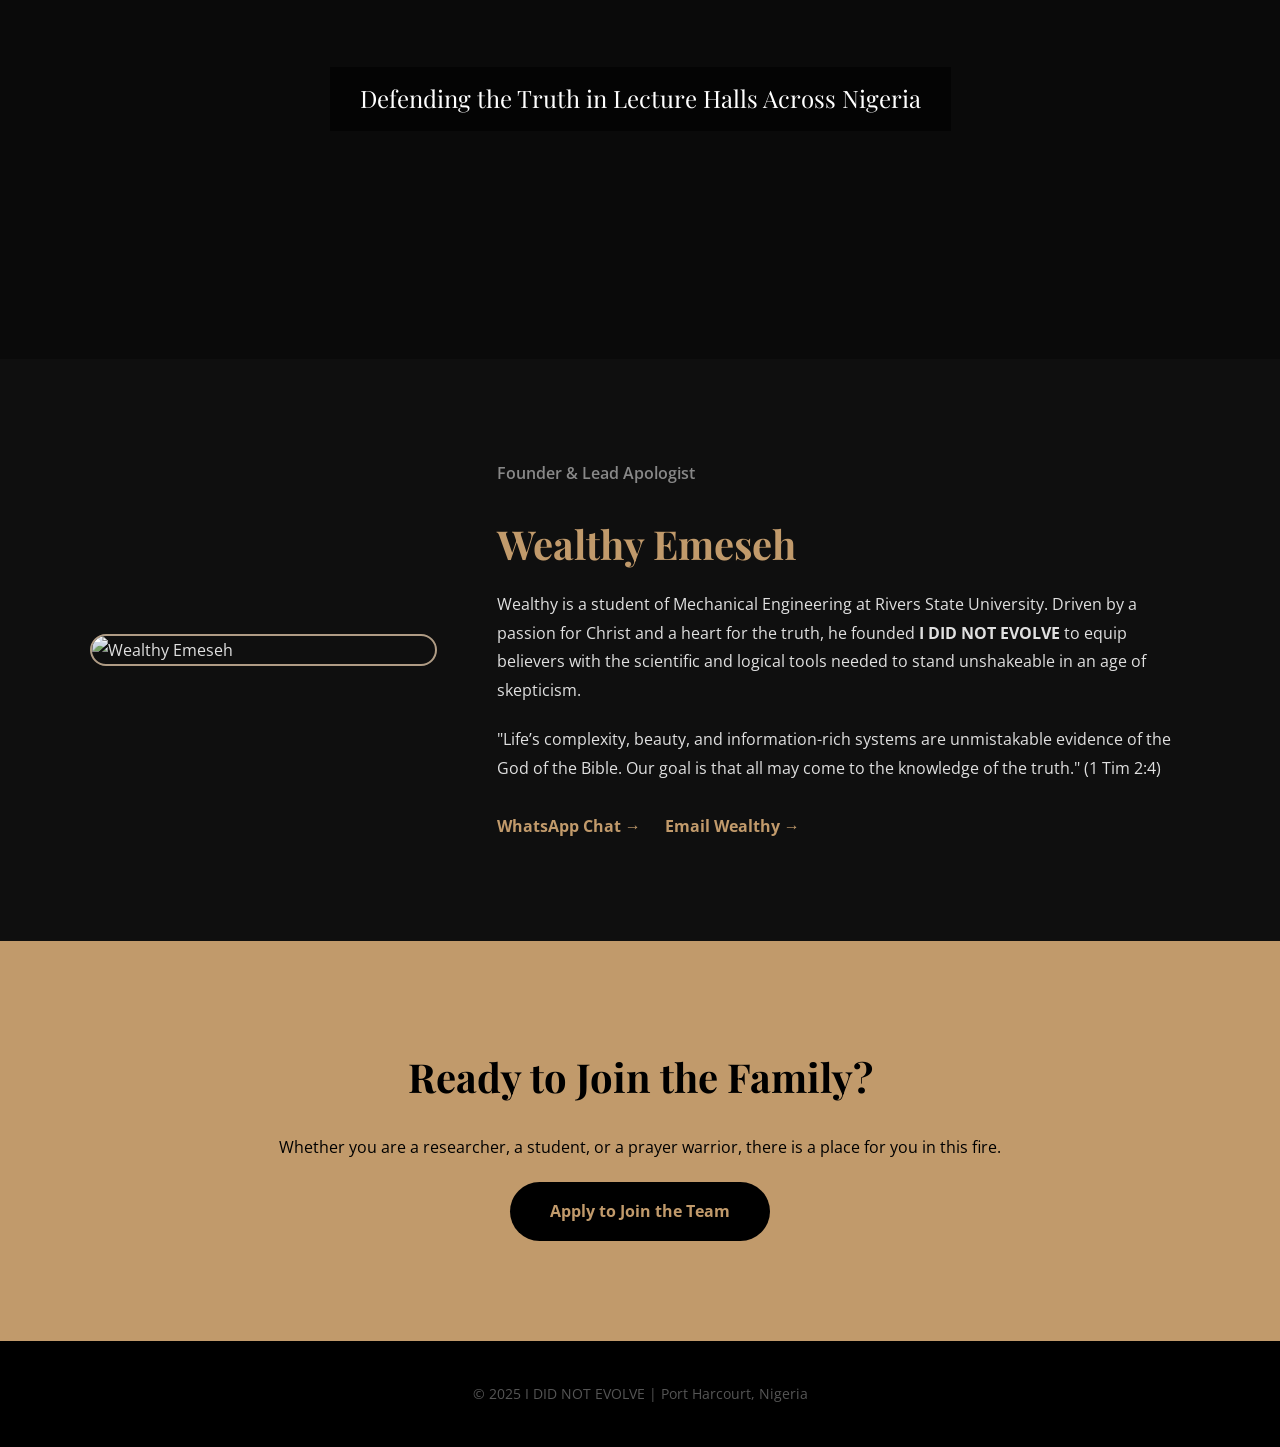
==== commit c105ce1e: "Merge branch 'main' of https://github.com/techthinker360/I-Did-Not-Evolve" ====
--- a/about.html
+++ b/about.html
@@ -6,83 +6,65 @@
     <title>About Us | I DID NOT EVOLVE</title>
     <link href="https://fonts.googleapis.com/css2?family=Playfair+Display:wght@700;900&family=Open+Sans:wght@400;600&display=swap" rel="stylesheet">
     <style>
-        /* ==================== GLOBAL SETTINGS ==================== */
         * { margin: 0; padding: 0; box-sizing: border-box; }
-        body {
-            font-family: 'Open Sans', sans-serif;
-            background: #0a0a0a;
-            color: #e0e0e0;
-            line-height: 1.8;
-            overflow-x: hidden;
+        body { font-family: 'Open Sans', sans-serif; background: #0a0a0a; color: #e0e0e0; line-height: 1.8; }
+
+        /* NAVIGATION */
+        .navbar {
+            position: fixed; top: 0; width: 100%; background: rgba(0,0,0,0.95);
+            padding: 20px 40px; display: flex; justify-content: space-between;
+            align-items: center; z-index: 1000; backdrop-filter: blur(15px);
+            border-bottom: 1px solid #222;
         }
+        .logo { font-family: 'Playfair Display', serif; font-size: 1.8rem; color: #c19a6b; font-weight: 700; text-decoration: none; }
+        .nav-links { list-style: none; display: flex; gap: 30px; }
+        .nav-links a { color: white; text-decoration: none; font-weight: 600; text-transform: uppercase; font-size: 0.9rem; }
 
-        /* ==================== UNIVERSAL NAVIGATION ==================== */
-        .navbar {
-            position: fixed; top: 0; width: 100%;
-            background: rgba(0,0,0,0.95); padding: 15px 40px;
-            display: flex; justify-content: space-between; align-items: center;
-            z-index: 1000; backdrop-filter: blur(15px);
-            border-bottom: 1px solid #1a1a1a;
+        /* HERO SECTION */
+        .about-hero {
+            height: 60vh;
+            display: flex; align-items: center; justify-content: center;
+            text-align: center; background: linear-gradient(rgba(0,0,0,0.7), rgba(0,0,0,0.8)), 
+            url('https://images.unsplash.com/photo-1455390582262-044cdead277a?ixlib=rb-4.0.3') center/cover;
+            padding: 20px;
         }
-        .logo { font-family: 'Playfair Display', serif; font-size: clamp(1.2rem, 4vw, 2.3rem); color: #c19a6b; font-weight: 700; text-decoration: none; }
-        .nav-links.desktop-links { list-style: none; display: flex; gap: 30px; }
-        .nav-links a { color: white; text-decoration: none; font-weight: 600; font-size: 0.9rem; text-transform: uppercase; letter-spacing: 1px; }
-        .nav-links a:hover { color: #c19a6b; }
-        .hamburger { display: none; flex-direction: column; gap: 6px; cursor: pointer; }
-        .hamburger span { width: 25px; height: 2px; background: #c19a6b; border-radius: 5px; }
+        .about-hero h1 { font-family: 'Playfair Display', serif; font-size: clamp(2.5rem, 8vw, 5rem); color: #c19a6b; }
 
-        /* Side Menu */
-        .side-menu { position: fixed; top: 0; left: -100%; width: 85%; max-width: 320px; height: 100vh; background: #000; z-index: 2001; transition: 0.5s; padding: 40px; }
-        .side-menu.active { left: 0; }
-        .side-links a { display: block; color: white; font-size: 1.4rem; margin: 25px 0; text-decoration: none; font-weight: 600; }
-        .menu-overlay { position: fixed; inset: 0; background: rgba(0,0,0,0.8); z-index: 2000; opacity: 0; visibility: hidden; transition: 0.4s; }
-        .menu-overlay.active { opacity: 1; visibility: visible; }
+        /* MISSION SECTION */
+        .section-container { max-width: 1000px; margin: 0 auto; padding: 100px 20px; }
+        .mission-text { font-size: 1.25rem; text-align: center; color: #ccc; margin-bottom: 60px; }
+        .highlight-gold { color: #c19a6b; font-weight: 700; }
 
-        /* ==================== ABOUT HERO ==================== */
-        .about-hero {
-            height: 70vh; min-height: 500px;
-            display: flex; align-items: center; justify-content: center; text-align: center;
-            background: linear-gradient(rgba(0,0,0,0.6), rgba(0,0,0,0.9)), url('https://images.unsplash.com/photo-1455390582262-044cdead277a?ixlib=rb-4.0.3') center/cover;
-            padding-top: 80px;
+        /* CORE PILLARS GRID */
+        .pillars { display: grid; grid-template-columns: repeat(auto-fit, minmax(300px, 1fr)); gap: 40px; margin-top: 50px; }
+        .pillar-card { background: #111; padding: 40px; border-radius: 15px; border-left: 4px solid #c19a6b; }
+        .pillar-card h3 { font-family: 'Playfair Display', serif; color: #c19a6b; margin-bottom: 15px; font-size: 1.6rem; }
+
+        /* IMAGE BREAK SECTION */
+        .image-break {
+            height: 400px;
+            background: fixed center/cover url('https://images.unsplash.com/photo-1524178232363-1fb2b075b655?ixlib=rb-4.0.3');
+            margin: 60px 0;
+            display: flex; align-items: center; justify-content: center;
+            position: relative;
         }
-        .about-hero h1 { font-family: 'Playfair Display', serif; font-size: clamp(2.5rem, 8vw, 5.5rem); color: #c19a6b; margin-bottom: 20px; }
-        .hero-tagline { font-size: 1.2rem; max-width: 700px; margin: 0 auto; color: #ccc; }
+        .image-break::after { content: "Defending the Truth in Lecture Halls Across Nigeria"; position: absolute; color: white; font-family: 'Playfair Display', serif; font-size: 1.5rem; background: rgba(0,0,0,0.6); padding: 10px 30px; }
 
-        /* ==================== CORE MISSION SECTION ==================== */
-        .mission-section { padding: 100px 20px; max-width: 1100px; margin: 0 auto; }
-        .mission-grid { display: grid; grid-template-columns: 1fr 1fr; gap: 60px; align-items: center; }
-        .mission-grid img { width: 100%; border-radius: 20px; border: 1px solid #222; }
-        .mission-text h2 { font-family: 'Playfair Display', serif; color: #c19a6b; font-size: 2.5rem; margin-bottom: 20px; }
-        .mission-text p { margin-bottom: 20px; font-size: 1.1rem; color: #bbb; }
+        /* FOUNDER SECTION */
+        .founder-section { background: #0f0f0f; padding: 100px 20px; }
+        .founder-grid { max-width: 1100px; margin: 0 auto; display: grid; grid-template-columns: 1fr 2fr; gap: 60px; align-items: center; }
+        .founder-img { width: 100%; border-radius: 20px; border: 2px solid #c19a6b; filter: grayscale(50%); }
+        .founder-info h2 { font-family: 'Playfair Display', serif; font-size: 2.5rem; color: #c19a6b; margin-bottom: 10px; }
+        .founder-tag { color: #888; font-weight: 600; margin-bottom: 20px; display: block; }
 
-        /* ==================== THE PILLARS (BULKY CONTENT) ==================== */
-        .pillars-bg { background: #0f0f0f; padding: 100px 20px; }
-        .section-title { text-align: center; font-family: 'Playfair Display', serif; color: #c19a6b; font-size: 3rem; margin-bottom: 60px; }
-        .pillars-grid { display: grid; grid-template-columns: repeat(auto-fit, minmax(320px, 1fr)); gap: 30px; max-width: 1200px; margin: 0 auto; }
-        .pillar-card { background: #111; padding: 40px; border-radius: 20px; border: 1px solid #222; transition: 0.3s; }
-        .pillar-card:hover { border-color: #c19a6b; transform: translateY(-10px); }
-        .pillar-card h3 { color: #c19a6b; font-family: 'Playfair Display', serif; font-size: 1.8rem; margin-bottom: 20px; }
-        .pillar-card p { font-size: 1rem; color: #888; }
+        /* CTA SECTION */
+        .final-cta { text-align: center; padding: 100px 20px; background: #c19a6b; color: #000; }
+        .final-cta h2 { font-family: 'Playfair Display', serif; font-size: 2.5rem; margin-bottom: 20px; }
+        .cta-btn { display: inline-block; padding: 15px 40px; background: #000; color: #c19a6b; text-decoration: none; font-weight: 700; border-radius: 50px; margin-top: 20px; }
 
-        /* ==================== THE FOUNDER ==================== */
-        .founder-section { padding: 100px 20px; max-width: 1100px; margin: 0 auto; }
-        .founder-card { display: grid; grid-template-columns: 1fr 1.5fr; gap: 60px; background: #111; padding: 50px; border-radius: 30px; border: 1px solid #1a1a1a; align-items: center; }
-        .founder-img { width: 100%; border-radius: 20px; border: 2px solid #c19a6b; filter: grayscale(30%); }
-        .founder-info h2 { font-family: 'Playfair Display', serif; font-size: 2.8rem; color: #c19a6b; margin-bottom: 10px; }
-        .founder-tag { color: #888; font-weight: 700; text-transform: uppercase; letter-spacing: 2px; display: block; margin-bottom: 20px; }
-        
-        /* ==================== FOOTER ==================== */
-        .footer { padding: 60px 20px; background: #000; border-top: 1px solid #1a1a1a; }
-        .footer-grid { max-width: 1200px; margin: 0 auto; display: grid; grid-template-columns: repeat(auto-fit, minmax(280px, 1fr)); gap: 40px; }
-        .footer-left h3 { color: #c19a6b; font-family: 'Playfair Display', serif; margin-bottom: 15px; }
-        .footer-right a { color: #aaa; text-decoration: none; display: block; margin-bottom: 10px; font-size: 0.9rem; }
-        .footer-bottom { text-align: center; border-top: 1px solid #1a1a1a; margin-top: 40px; padding-top: 30px; font-size: 0.85rem; color: #555; }
-
-        @media (max-width: 868px) {
-            .mission-grid, .founder-card { grid-template-columns: 1fr; text-align: center; }
-            .desktop-links { display: none; }
-            .hamburger { display: flex; }
-            .navbar { padding: 15px 20px; }
+        @media (max-width: 768px) {
+            .founder-grid { grid-template-columns: 1fr; text-align: center; }
+            .nav-links { display: none; }
         }
     </style>
 </head>
@@ -90,110 +72,68 @@
 
     <nav class="navbar">
         <a href="index.html" class="logo">I DID NOT EVOLVE</a>
-        <ul class="nav-links desktop-links">
+        <ul class="nav-links">
             <li><a href="index.html">Home</a></li>
-            <li><a href="about.html" style="color:#c19a6b">About</a></li>
+            <li><a href="about.html" style="color:#c19a6b;">About</a></li>
             <li><a href="podcast.html">Podcast</a></li>
             <li><a href="resources.html">Resources</a></li>
-            <li><a href="contact.html">Contact</a></li>
+            <li><a href="join.html">Join Us</a></li>
         </ul>
-        <div class="hamburger" id="openMenu">
-            <span></span><span></span><span></span>
-        </div>
     </nav>
 
-    <div class="side-menu" id="sideMenu">
-        <div class="side-links">
-            <a href="index.html">Home</a>
-            <a href="about.html">About</a>
-            <a href="podcast.html">Podcast</a>
-            <a href="resources.html">Resources</a>
-            <a href="join.html" style="color:#c19a6b">Join The Team →</a>
-        </div>
-    </div>
-    <div class="menu-overlay" id="overlay"></div>
-
     <header class="about-hero">
-        <div style="padding: 20px;">
-            <h1>The Pursuit of Truth</h1>
-            <p class="hero-tagline">We believe that life’s complexity and beauty aren't accidents of time, but the intentional design of the Creator.</p>
-        </div>
+        <h1>Our Mission</h1>
     </header>
 
-    <section class="mission-section">
-        <div class="mission-grid">
-            <img src="https://images.unsplash.com/photo-1532094349884-543bc11b234d?ixlib=rb-4.0.3" alt="Science and Faith">
-            <div class="mission-text">
-                <h2>Defending the Word</h2>
-                <p>I DID NOT EVOLVE is a faith-based apologetics and education ministry dedicated to defending the full trustworthiness of Scripture—beginning with the biblical account of creation.</p>
-                <p>Using science, logic, and Scripture, we demonstrate that the complexity of life reveals an Intelligent Designer rather than random processes, while providing evidence-based answers to the toughest objections against biblical truth.</p>
+    <section class="section-container">
+        <div class="mission-text">
+            <p>I DID NOT EVOLVE is a faith-based apologetics and education ministry dedicated to defending the <span class="highlight-gold">full trustworthiness of Scripture</span>. From the biblical account of creation to the global flood and the authority of Genesis, we provide clear, evidence-based answers to the toughest objections against biblical truth.</p>
+        </div>
+
+        <div class="pillars">
+            <div class="pillar-card">
+                <h3>Scientific Integrity</h3>
+                <p>We use biology, geology, and physics to demonstrate that life's complexity reveals an <span class="highlight-gold">Intelligent Designer</span>, not random processes.</p>
+            </div>
+            <div class="pillar-card">
+                <h3>Campus Awareness</h3>
+                <p>We take the truth to university lecture halls through open-mic debates and Q&A sessions across Nigeria.</p>
+            </div>
+            <div class="pillar-card">
+                <h3>Future Leaders</h3>
+                <p>We are raising a generation of young Nigerian apologists who can confidently answer any skeptic with grace and power.</p>
             </div>
         </div>
     </section>
 
-    <section class="pillars-bg">
-        <h2 class="section-title">Our Foundations</h2>
-        <div class="pillars-grid">
-            <div class="pillar-card">
-                <h3>Biblical Authority</h3>
-                <p>We stand firmly on Genesis 1-11 as literal history. From the Global Flood to the historical Adam, we believe God's Word is the ultimate foundation for all knowledge.</p>
-            </div>
-            <div class="pillar-card">
-                <h3>Scientific Precision</h3>
-                <p>True science always points back to the Creator. We explore DNA, Polonium Halos, and the Fossil Record to show that the evidence fits the Bible, not evolutionary myths.</p>
-            </div>
-            <div class="pillar-card">
-                <h3>Campus Mission</h3>
-                <p>We believe the battle for the mind is happening in our universities. Our tour brings open-mic debates and resources directly to students across Nigeria.</p>
-            </div>
-        </div>
-    </section>
+    <div class="image-break"></div>
 
     <section class="founder-section">
-        <div class="founder-card">
-            <img src="images/Wealthy-removebg-preview.png" class="founder-img" alt="Wealthy Emeseh">
+        <div class="founder-grid">
+            <img src="https://via.placeholder.com/500x600" alt="Wealthy Emeseh" class="founder-img">
             <div class="founder-info">
                 <span class="founder-tag">Founder & Lead Apologist</span>
                 <h2>Wealthy Emeseh</h2>
-                <p>Wealthy is a student of Mechanical Engineering at Rivers State University. Driven by a passion for Christ and a heart for the truth, he founded this ministry to equip believers to stand unshakeable in an age of skepticism.</p>
-                <p style="margin-top: 15px;"><i>"Lives are being changed, students are being equipped, and the gospel is going forth in power—that all may come to the knowledge of the truth." (1 Tim 2:4)</i></p>
+                <p>Wealthy is a student of Mechanical Engineering at Rivers State University. Driven by a passion for Christ and a heart for the truth, he founded <strong>I DID NOT EVOLVE</strong> to equip believers with the scientific and logical tools needed to stand unshakeable in an age of skepticism.</p>
+                <p style="margin-top: 20px;">"Life’s complexity, beauty, and information-rich systems are unmistakable evidence of the God of the Bible. Our goal is that all may come to the knowledge of the truth." (1 Tim 2:4)</p>
+                
                 <div style="margin-top: 30px;">
-                    <a href="https://wa.me/2347032199329" style="color:#c19a6b; text-decoration:none; font-weight:700;">WhatsApp Chat →</a>
+                    <a href="https://wa.me/2347032199329" style="color: #c19a6b; text-decoration: none; font-weight: 700; margin-right: 20px;">WhatsApp Chat →</a>
+                    <a href="mailto:ididnotevolvethetruth@gmail.com" style="color: #c19a6b; text-decoration: none; font-weight: 700;">Email Wealthy →</a>
                 </div>
             </div>
         </div>
     </section>
 
-    <footer class="footer">
-        <div class="footer-grid">
-            <div class="footer-left">
-                <h3>I DID NOT EVOLVE</h3>
-                <p>Equipping Nigerian believers to stand unshakeable on Genesis 1–11 with science and logic.</p>
-            </div>
-            <div class="footer-right">
-                <a href="mailto:ididnotevolvethetruth@gmail.com">📧 ididnotevolvethetruth@gmail.com</a>
-                <a href="https://wa.me/2347032199329" target="_blank">📱 +234 703 219 9329</a>
-                <p>🌍 Port Harcourt, Nigeria</p>
-            </div>
-        </div>
-        <div class="footer-bottom">
-            © 2025 I DID NOT EVOLVE | Powered by Wealthy Web Solutions
-        </div>
+    <section class="final-cta">
+        <h2>Ready to Join the Family?</h2>
+        <p>Whether you are a researcher, a student, or a prayer warrior, there is a place for you in this fire.</p>
+        <a href="join.html" class="cta-btn">Apply to Join the Team</a>
+    </section>
+
+    <footer style="padding: 40px; text-align: center; background: #000; font-size: 0.9rem; color: #555;">
+        © 2025 I DID NOT EVOLVE | Port Harcourt, Nigeria
     </footer>
 
-    <script>
-        const openBtn = document.getElementById('openMenu');
-        const sideMenu = document.getElementById('sideMenu');
-        const overlay = document.getElementById('overlay');
-
-        function toggleMenu() {
-            sideMenu.classList.toggle('active');
-            overlay.classList.toggle('active');
-            document.body.style.overflow = sideMenu.classList.contains('active') ? 'hidden' : 'auto';
-        }
-
-        openBtn.addEventListener('click', toggleMenu);
-        overlay.addEventListener('click', toggleMenu);
-    </script>
 </body>
-</html>+  </html>
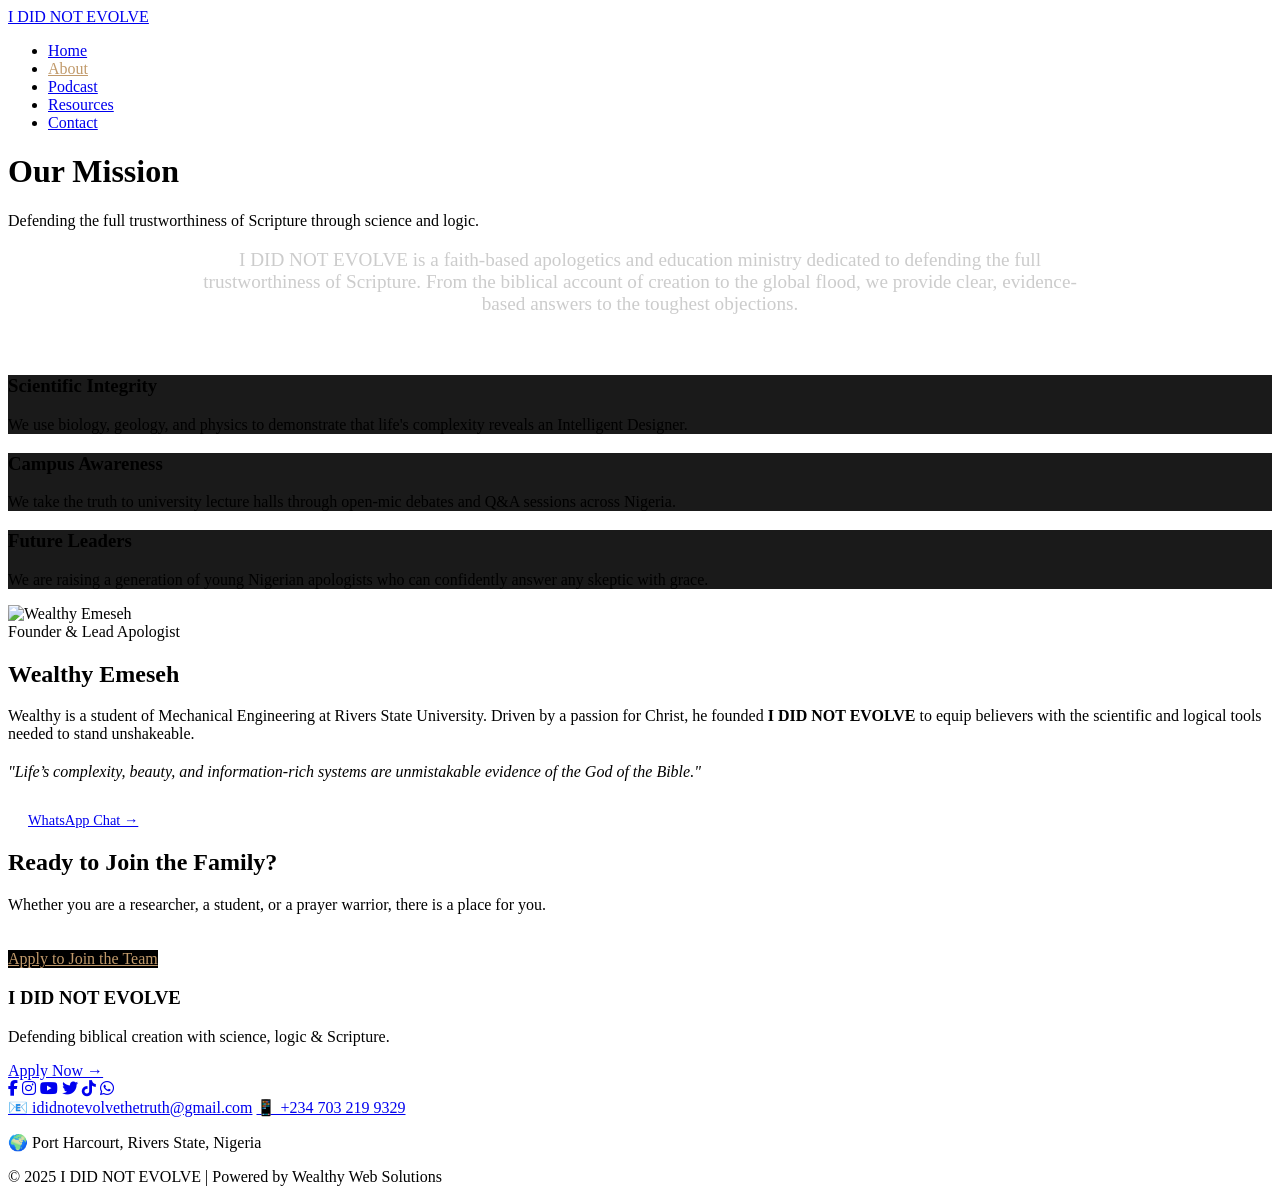
==== commit 5425f4be: "updated files" ====
--- a/about.html
+++ b/about.html
@@ -4,136 +4,109 @@
     <meta charset="UTF-8">
     <meta name="viewport" content="width=device-width, initial-scale=1.0">
     <title>About Us | I DID NOT EVOLVE</title>
+    <link rel="stylesheet" href="https://cdnjs.cloudflare.com/ajax/libs/font-awesome/6.4.2/css/all.min.css">
     <link href="https://fonts.googleapis.com/css2?family=Playfair+Display:wght@700;900&family=Open+Sans:wght@400;600&display=swap" rel="stylesheet">
-    <style>
-        * { margin: 0; padding: 0; box-sizing: border-box; }
-        body { font-family: 'Open Sans', sans-serif; background: #0a0a0a; color: #e0e0e0; line-height: 1.8; }
-
-        /* NAVIGATION */
-        .navbar {
-            position: fixed; top: 0; width: 100%; background: rgba(0,0,0,0.95);
-            padding: 20px 40px; display: flex; justify-content: space-between;
-            align-items: center; z-index: 1000; backdrop-filter: blur(15px);
-            border-bottom: 1px solid #222;
-        }
-        .logo { font-family: 'Playfair Display', serif; font-size: 1.8rem; color: #c19a6b; font-weight: 700; text-decoration: none; }
-        .nav-links { list-style: none; display: flex; gap: 30px; }
-        .nav-links a { color: white; text-decoration: none; font-weight: 600; text-transform: uppercase; font-size: 0.9rem; }
-
-        /* HERO SECTION */
-        .about-hero {
-            height: 60vh;
-            display: flex; align-items: center; justify-content: center;
-            text-align: center; background: linear-gradient(rgba(0,0,0,0.7), rgba(0,0,0,0.8)), 
-            url('https://images.unsplash.com/photo-1455390582262-044cdead277a?ixlib=rb-4.0.3') center/cover;
-            padding: 20px;
-        }
-        .about-hero h1 { font-family: 'Playfair Display', serif; font-size: clamp(2.5rem, 8vw, 5rem); color: #c19a6b; }
-
-        /* MISSION SECTION */
-        .section-container { max-width: 1000px; margin: 0 auto; padding: 100px 20px; }
-        .mission-text { font-size: 1.25rem; text-align: center; color: #ccc; margin-bottom: 60px; }
-        .highlight-gold { color: #c19a6b; font-weight: 700; }
-
-        /* CORE PILLARS GRID */
-        .pillars { display: grid; grid-template-columns: repeat(auto-fit, minmax(300px, 1fr)); gap: 40px; margin-top: 50px; }
-        .pillar-card { background: #111; padding: 40px; border-radius: 15px; border-left: 4px solid #c19a6b; }
-        .pillar-card h3 { font-family: 'Playfair Display', serif; color: #c19a6b; margin-bottom: 15px; font-size: 1.6rem; }
-
-        /* IMAGE BREAK SECTION */
-        .image-break {
-            height: 400px;
-            background: fixed center/cover url('https://images.unsplash.com/photo-1524178232363-1fb2b075b655?ixlib=rb-4.0.3');
-            margin: 60px 0;
-            display: flex; align-items: center; justify-content: center;
-            position: relative;
-        }
-        .image-break::after { content: "Defending the Truth in Lecture Halls Across Nigeria"; position: absolute; color: white; font-family: 'Playfair Display', serif; font-size: 1.5rem; background: rgba(0,0,0,0.6); padding: 10px 30px; }
-
-        /* FOUNDER SECTION */
-        .founder-section { background: #0f0f0f; padding: 100px 20px; }
-        .founder-grid { max-width: 1100px; margin: 0 auto; display: grid; grid-template-columns: 1fr 2fr; gap: 60px; align-items: center; }
-        .founder-img { width: 100%; border-radius: 20px; border: 2px solid #c19a6b; filter: grayscale(50%); }
-        .founder-info h2 { font-family: 'Playfair Display', serif; font-size: 2.5rem; color: #c19a6b; margin-bottom: 10px; }
-        .founder-tag { color: #888; font-weight: 600; margin-bottom: 20px; display: block; }
-
-        /* CTA SECTION */
-        .final-cta { text-align: center; padding: 100px 20px; background: #c19a6b; color: #000; }
-        .final-cta h2 { font-family: 'Playfair Display', serif; font-size: 2.5rem; margin-bottom: 20px; }
-        .cta-btn { display: inline-block; padding: 15px 40px; background: #000; color: #c19a6b; text-decoration: none; font-weight: 700; border-radius: 50px; margin-top: 20px; }
-
-        @media (max-width: 768px) {
-            .founder-grid { grid-template-columns: 1fr; text-align: center; }
-            .nav-links { display: none; }
-        }
-    </style>
+    <link rel="stylesheet" href="css/style.css">
 </head>
 <body>
 
     <nav class="navbar">
         <a href="index.html" class="logo">I DID NOT EVOLVE</a>
-        <ul class="nav-links">
+        <div class="menu-toggle" id="mobile-menu"><span></span><span></span><span></span></div>
+        <ul class="nav-links" id="nav-list">
             <li><a href="index.html">Home</a></li>
             <li><a href="about.html" style="color:#c19a6b;">About</a></li>
             <li><a href="podcast.html">Podcast</a></li>
             <li><a href="resources.html">Resources</a></li>
-            <li><a href="join.html">Join Us</a></li>
+            <li><a href="contact.html">Contact</a></li>
         </ul>
     </nav>
 
-    <header class="about-hero">
-        <h1>Our Mission</h1>
-    </header>
+    <main class="page-container">
+        <div class="main-card">
+            
+            <header class="page-hero">
+                <h1>Our Mission</h1>
+                <p class="hero-subtitle">Defending the full trustworthiness of Scripture through science and logic.</p>
+            </header>
 
-    <section class="section-container">
-        <div class="mission-text">
-            <p>I DID NOT EVOLVE is a faith-based apologetics and education ministry dedicated to defending the <span class="highlight-gold">full trustworthiness of Scripture</span>. From the biblical account of creation to the global flood and the authority of Genesis, we provide clear, evidence-based answers to the toughest objections against biblical truth.</p>
+            <section class="page-content">
+                <div style="max-width: 900px; margin: 0 auto; text-align: center; font-size: 1.2rem; color: #ccc; margin-bottom: 60px;">
+                    <p>I DID NOT EVOLVE is a faith-based apologetics and education ministry dedicated to defending the <span class="highlight-gold">full trustworthiness of Scripture</span>. From the biblical account of creation to the global flood, we provide clear, evidence-based answers to the toughest objections.</p>
+                </div>
+
+                <div class="cards">
+                    <div class="card" style="background: #1a1a1a;">
+                        <h3>Scientific Integrity</h3>
+                        <p>We use biology, geology, and physics to demonstrate that life's complexity reveals an <span class="highlight-gold">Intelligent Designer</span>.</p>
+                    </div>
+                    <div class="card" style="background: #1a1a1a;">
+                        <h3>Campus Awareness</h3>
+                        <p>We take the truth to university lecture halls through open-mic debates and Q&A sessions across Nigeria.</p>
+                    </div>
+                    <div class="card" style="background: #1a1a1a;">
+                        <h3>Future Leaders</h3>
+                        <p>We are raising a generation of young Nigerian apologists who can confidently answer any skeptic with grace.</p>
+                    </div>
+                </div>
+            </section>
+
+            <div class="image-break"></div>
+
+            <section class="founder-section">
+                <div class="founder-grid">
+                    <img src="https://via.placeholder.com/500x600" alt="Wealthy Emeseh" class="founder-img">
+                    <div class="founder-info">
+                        <span class="founder-tag">Founder & Lead Apologist</span>
+                        <h2>Wealthy Emeseh</h2>
+                        <p>Wealthy is a student of Mechanical Engineering at Rivers State University. Driven by a passion for Christ, he founded <strong>I DID NOT EVOLVE</strong> to equip believers with the scientific and logical tools needed to stand unshakeable.</p>
+                        <p style="margin-top: 20px; font-style: italic;">"Life’s complexity, beauty, and information-rich systems are unmistakable evidence of the God of the Bible."</p>
+                        
+                        <div style="margin-top: 30px;">
+                            <a href="https://wa.me/2347032199329" class="btn-outline" style="padding: 10px 20px; font-size: 0.9rem;">WhatsApp Chat →</a>
+                        </div>
+                    </div>
+                </div>
+            </section>
+
+            <section class="final-cta">
+                <h2>Ready to Join the Family?</h2>
+                <p>Whether you are a researcher, a student, or a prayer warrior, there is a place for you.</p>
+                <a href="join.html" class="btn-gold" style="display: inline-block; margin-top: 20px; background: #000; color: #c19a6b;">Apply to Join the Team</a>
+            </section>
         </div>
-
-        <div class="pillars">
-            <div class="pillar-card">
-                <h3>Scientific Integrity</h3>
-                <p>We use biology, geology, and physics to demonstrate that life's complexity reveals an <span class="highlight-gold">Intelligent Designer</span>, not random processes.</p>
+    </main>
+  <footer class="footer">
+        <div class="footer-grid">
+            <div class="footer-left">
+                <h3>I DID NOT EVOLVE</h3>
+                <p>Defending biblical creation with science, logic & Scripture.</p>
+                <a href="join.html" class="join-btn">Apply Now →</a>
+                
+                <div class="social-links">
+                    <a href="https://www.facebook.com/profile.php?id=61584518368456" target="_blank"><i class="fab fa-facebook-f"></i></a>
+                    <a href="#" target="_blank"><i class="fab fa-instagram"></i></a>
+                    <a href="https://www.youtube.com/channel/UCOtWmMrzQCxBkkfKr8X-W4g" target="_blank"><i class="fab fa-youtube"></i></a>
+                    <a href="#" target="_blank"><i class="fab fa-twitter"></i></a>
+                    <a href="https://vm.tiktok.com/ZSHwoRY2uQePm-SBfeh/" target="_blank"><i class="fab fa-tiktok"></i></a>
+                    <a href="https://chat.whatsapp.com/JIuwK2x0REJ1VQvrjfP2Wc?mode=wwt" target="_blank"><i class="fab fa-whatsapp"></i></a>
+                </div>
             </div>
-            <div class="pillar-card">
-                <h3>Campus Awareness</h3>
-                <p>We take the truth to university lecture halls through open-mic debates and Q&A sessions across Nigeria.</p>
-            </div>
-            <div class="pillar-card">
-                <h3>Future Leaders</h3>
-                <p>We are raising a generation of young Nigerian apologists who can confidently answer any skeptic with grace and power.</p>
+            <div class="footer-right">
+                <a href="mailto:ididnotevolvethetruth@gmail.com">📧 ididnotevolvethetruth@gmail.com</a>
+                <a href="https://wa.me/2347032199329">📱 +234 703 219 9329</a>
+                <p>🌍 Port Harcourt, Rivers State, Nigeria</p>
             </div>
         </div>
-    </section>
-
-    <div class="image-break"></div>
-
-    <section class="founder-section">
-        <div class="founder-grid">
-            <img src="https://via.placeholder.com/500x600" alt="Wealthy Emeseh" class="founder-img">
-            <div class="founder-info">
-                <span class="founder-tag">Founder & Lead Apologist</span>
-                <h2>Wealthy Emeseh</h2>
-                <p>Wealthy is a student of Mechanical Engineering at Rivers State University. Driven by a passion for Christ and a heart for the truth, he founded <strong>I DID NOT EVOLVE</strong> to equip believers with the scientific and logical tools needed to stand unshakeable in an age of skepticism.</p>
-                <p style="margin-top: 20px;">"Life’s complexity, beauty, and information-rich systems are unmistakable evidence of the God of the Bible. Our goal is that all may come to the knowledge of the truth." (1 Tim 2:4)</p>
-                
-                <div style="margin-top: 30px;">
-                    <a href="https://wa.me/2347032199329" style="color: #c19a6b; text-decoration: none; font-weight: 700; margin-right: 20px;">WhatsApp Chat →</a>
-                    <a href="mailto:ididnotevolvethetruth@gmail.com" style="color: #c19a6b; text-decoration: none; font-weight: 700;">Email Wealthy →</a>
-                </div>
-            </div>
+        <div class="footer-bottom">
+            © 2025 I DID NOT EVOLVE | Powered by Wealthy Web Solutions
         </div>
-    </section>
-
-    <section class="final-cta">
-        <h2>Ready to Join the Family?</h2>
-        <p>Whether you are a researcher, a student, or a prayer warrior, there is a place for you in this fire.</p>
-        <a href="join.html" class="cta-btn">Apply to Join the Team</a>
-    </section>
-
-    <footer style="padding: 40px; text-align: center; background: #000; font-size: 0.9rem; color: #555;">
-        © 2025 I DID NOT EVOLVE | Port Harcourt, Nigeria
     </footer>
 
+    <script>
+        const menuToggle = document.getElementById('mobile-menu');
+        const navList = document.getElementById('nav-list');
+        menuToggle.addEventListener('click', () => { navList.classList.toggle('active'); });
+    </script>
 </body>
-  </html>
+</html>
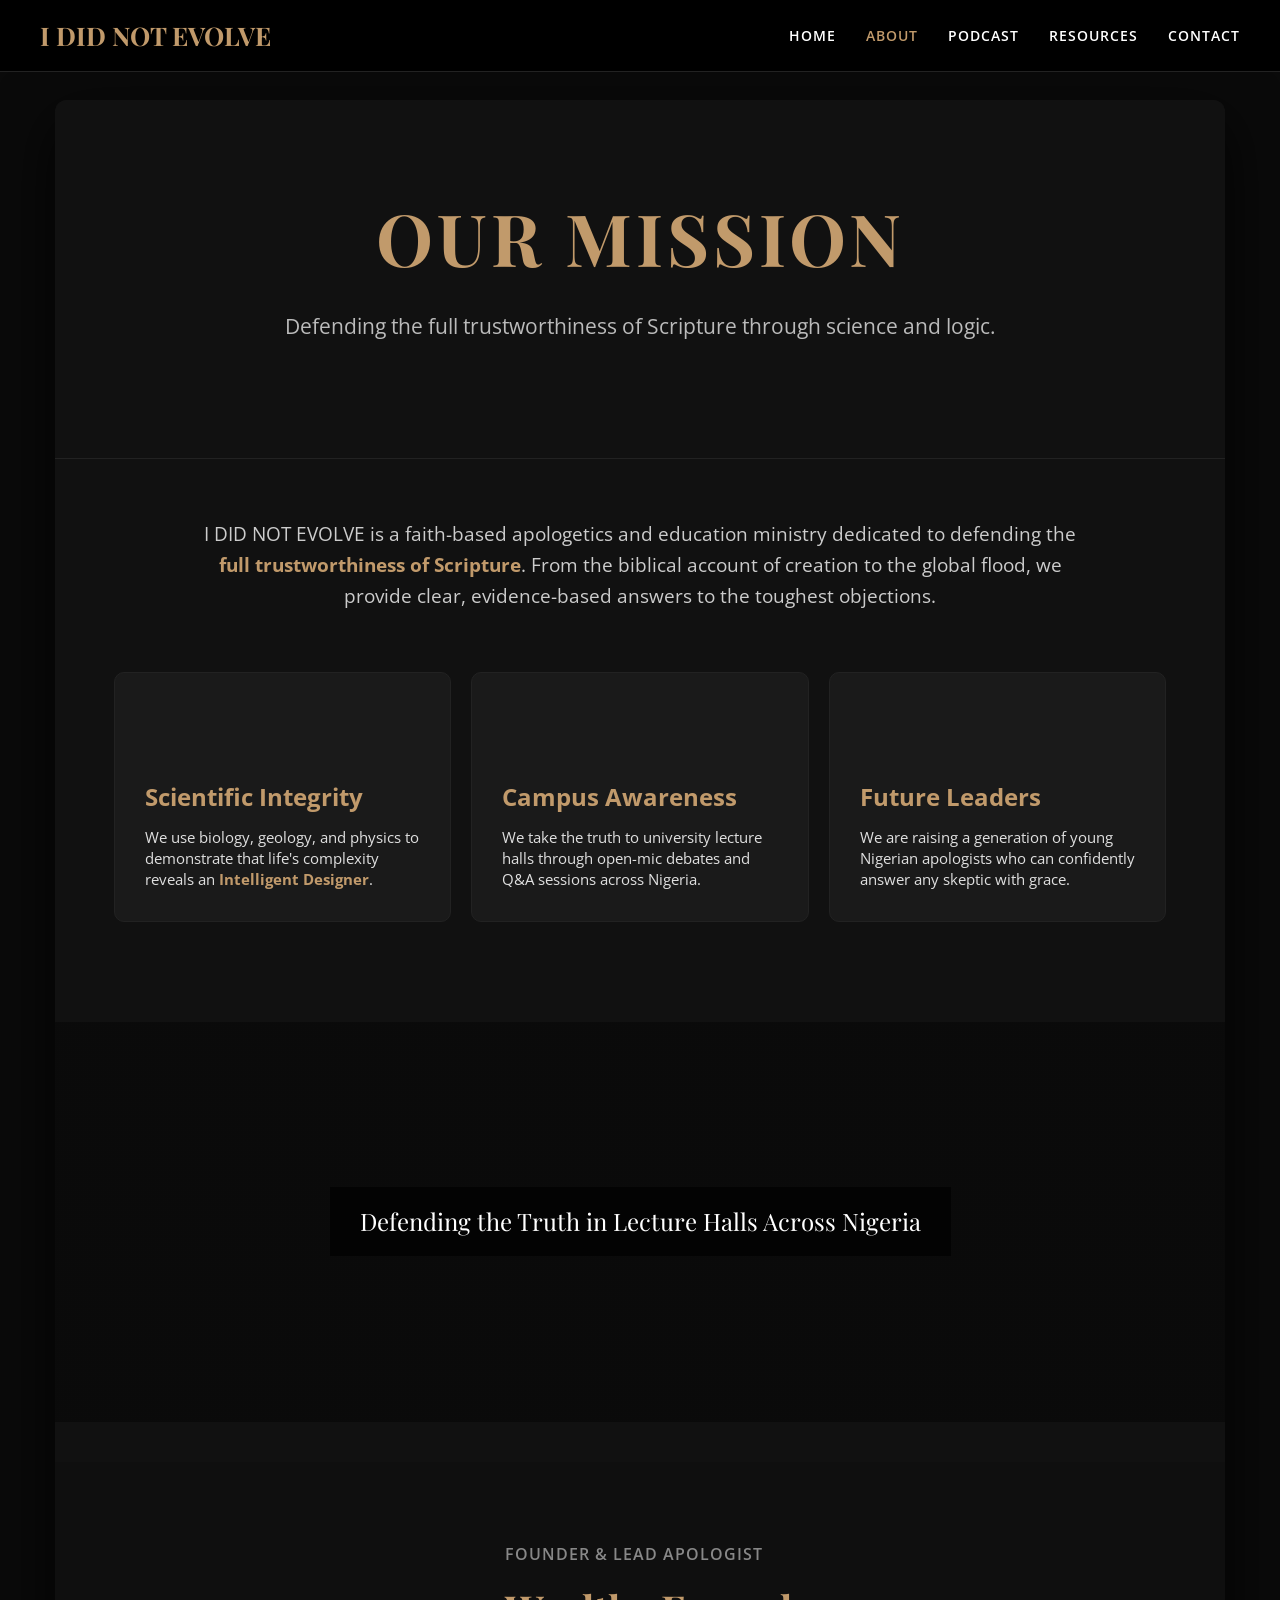
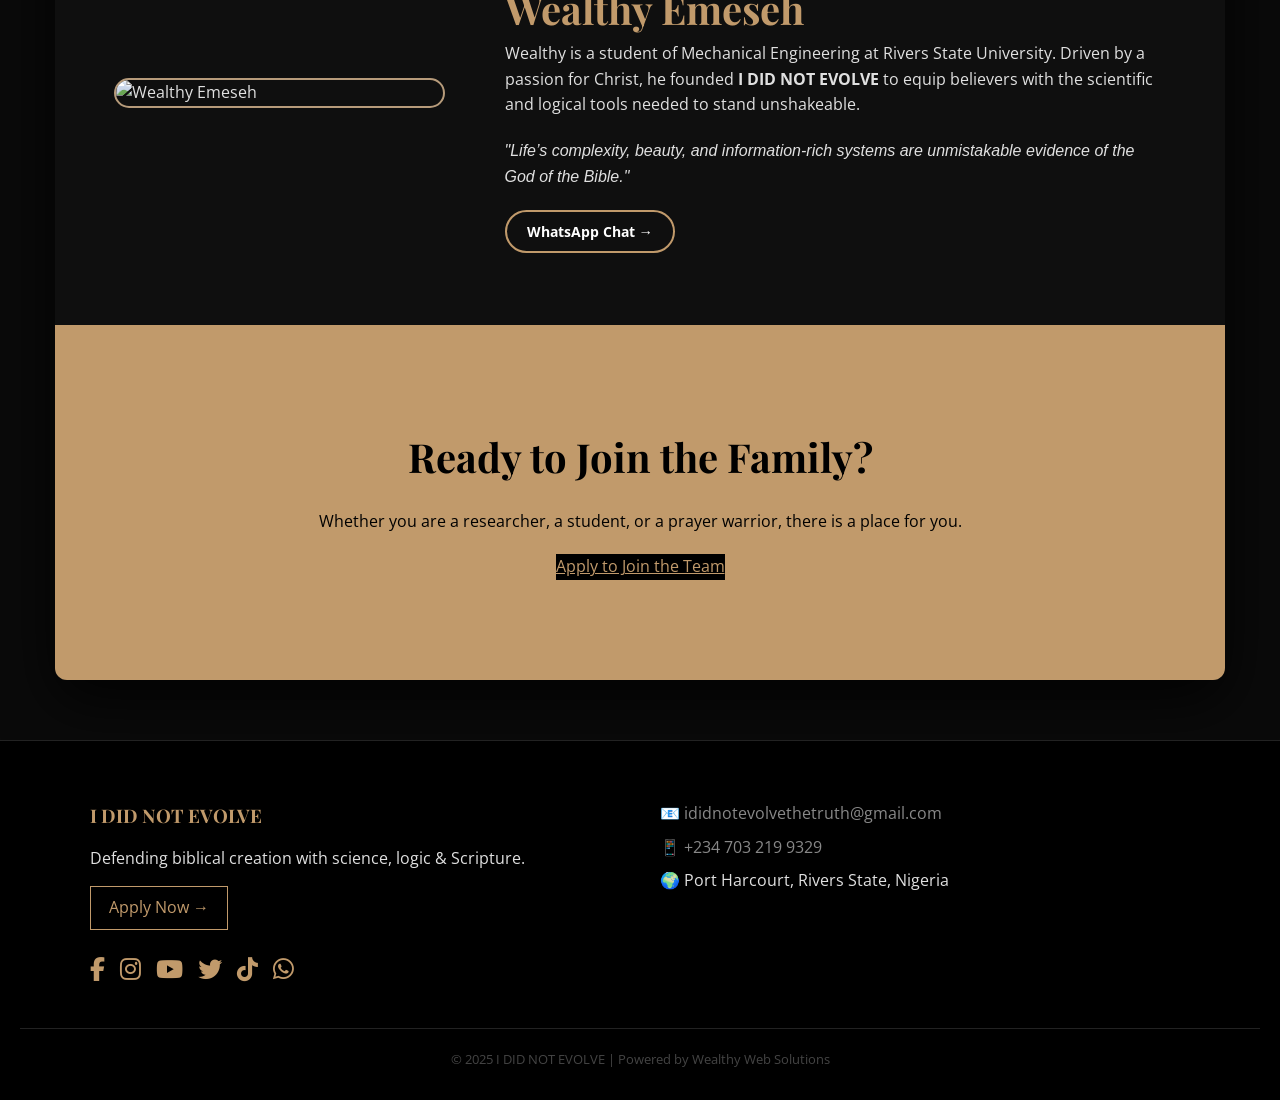
==== commit b39935f8: "Update stylesheet link in about.html" ====
--- a/about.html
+++ b/about.html
@@ -6,7 +6,7 @@
     <title>About Us | I DID NOT EVOLVE</title>
     <link rel="stylesheet" href="https://cdnjs.cloudflare.com/ajax/libs/font-awesome/6.4.2/css/all.min.css">
     <link href="https://fonts.googleapis.com/css2?family=Playfair+Display:wght@700;900&family=Open+Sans:wght@400;600&display=swap" rel="stylesheet">
-    <link rel="stylesheet" href="css/style.css">
+    <link rel="stylesheet" href="style.css">
 </head>
 <body>
 
@@ -109,4 +109,4 @@
         menuToggle.addEventListener('click', () => { navList.classList.toggle('active'); });
     </script>
 </body>
-</html>+</html>
--- a/style.css
+++ b/style.css
@@ -0,0 +1,453 @@
+/* ==================== 1. BASE STYLES ==================== */
+* { margin: 0; padding: 0; box-sizing: border-box; }
+
+body { 
+    background: #0a0a0a; 
+    color: #e0e0e0; 
+    font-family: 'Open Sans', sans-serif;
+    line-height: 1.6;
+    overflow-x: hidden;
+}
+
+/* ==================== 2. NAVIGATION ==================== */
+.navbar {
+    position: fixed;
+    top: 0;
+    width: 100%;
+    background: rgba(0,0,0,0.95);
+    padding: 15px 40px;
+    display: flex;
+    justify-content: space-between;
+    align-items: center;
+    z-index: 2000;
+    backdrop-filter: blur(15px);
+    border-bottom: 1px solid #222;
+}
+
+.logo {
+    font-family: 'Playfair Display', serif;
+    font-size: 1.6rem;
+    color: #c19a6b;
+    font-weight: 700;
+    text-decoration: none;
+}
+
+.nav-links {
+    list-style: none;
+    display: flex;
+    gap: 30px;
+}
+
+.nav-links a {
+    color: white;
+    text-decoration: none;
+    font-weight: 600;
+    font-size: 0.9rem;
+    transition: color 0.3s;
+    text-transform: uppercase;
+    letter-spacing: 1px;
+}
+
+.nav-links a:hover { color: #c19a6b; }
+
+.menu-toggle {
+    display: none;
+    flex-direction: column;
+    gap: 5px;
+    cursor: pointer;
+}
+
+.menu-toggle span {
+    width: 25px; height: 3px;
+    background: #c19a6b;
+    transition: 0.3s;
+}
+
+/* ==================== 3. HERO SYSTEM ==================== */
+.page-hero {
+    text-align: center;
+    padding: 80px 5%;
+    background: #111;
+    border-bottom: 1px solid #222;
+}
+
+/* Home-Specific Stars Class */
+.page-hero.home-stars {
+    padding: 120px 5% 100px;
+    background: linear-gradient(rgba(0,0,0,0.7), rgba(0,0,0,0.7)), 
+                url('https://images.unsplash.com/photo-1506318137071-a8e063b4bcc0?q=80&w=2070') center/cover;
+    background-attachment: fixed;
+}
+
+.page-hero h1 {
+    font-family: 'Playfair Display', serif;
+    font-size: clamp(2.5rem, 8vw, 4.5rem);
+    color: #c19a6b;
+    margin-bottom: 15px;
+    text-transform: uppercase;
+    letter-spacing: 4px;
+}
+
+.hero-subtitle {
+    font-size: clamp(1rem, 3vw, 1.3rem);
+    color: #bbb;
+    max-width: 800px;
+    margin: 0 auto 35px;
+}
+
+.hero-btns {
+    display: flex;
+    gap: 20px;
+    justify-content: center;
+    flex-wrap: wrap;
+}
+
+.btn-coming-soon {
+    background: #c19a6b;
+    color: #000;
+    padding: 15px 35px;
+    text-decoration: none;
+    font-weight: 700;
+    border-radius: 50px;
+    transition: 0.3s;
+}
+
+.btn-outline {
+    background: transparent;
+    color: #fff;
+    padding: 15px 35px;
+    text-decoration: none;
+    font-weight: 700;
+    border: 2px solid #c19a6b;
+    border-radius: 50px;
+    transition: 0.3s;
+}
+
+/* ==================== 4. MAIN CONTENT & CARDS ==================== */
+.page-container {
+    max-width: 1200px;
+    margin: 100px auto 40px;
+    padding: 0 15px;
+}
+
+.main-card {
+    background: #111;
+    box-shadow: 0 20px 60px rgba(0,0,0,0.8);
+    border-radius: 12px;
+    overflow: hidden;
+}
+
+.page-content { padding: 60px 5%; }
+
+.services h2 { font-size: 2.5rem; margin-bottom: 30px; text-align: center; color: #fff; }
+
+.cards {
+    display: grid;
+    grid-template-columns: repeat(auto-fit, minmax(300px, 1fr));
+    gap: 20px;
+}
+
+.card-link { text-decoration: none; color: inherit; }
+
+.card {
+    height: 250px;
+    border-radius: 10px;
+    padding: 30px;
+    display: flex;
+    flex-direction: column;
+    justify-content: flex-end;
+    transition: transform 0.3s ease, border-color 0.3s ease;
+    border: 1px solid #222;
+}
+
+.card:hover { 
+    transform: translateY(-10px); 
+    border-color: #c19a6b;
+}
+
+.card h3 { color: #c19a6b; margin-bottom: 10px; font-size: 1.5rem; }
+.card p { font-size: 0.95rem; line-height: 1.4; }
+
+/* ==================== 5. LATEST UPDATES ==================== */
+.latest-updates { margin-top: 80px; }
+.latest-updates h2 { text-align: center; margin-bottom: 10px; font-size: 2.5rem; color: #fff; }
+.section-subtitle { text-align: center; color: #888; margin-bottom: 40px; }
+
+.updates-grid {
+    display: grid;
+    grid-template-columns: repeat(auto-fit, minmax(300px, 1fr));
+    gap: 30px;
+}
+
+.update-card {
+    background: #1a1a1a;
+    border-radius: 10px;
+    overflow: hidden;
+    transition: 0.3s;
+}
+
+.update-card:hover { background: #222; }
+
+.update-image {
+    height: 200px;
+    background-size: cover;
+    background-position: center;
+}
+
+.update-content { padding: 25px; }
+
+.tag {
+    background: #c19a6b; color: #000;
+    padding: 3px 10px;
+    font-size: 0.7rem; font-weight: 700;
+    text-transform: uppercase; border-radius: 3px;
+}
+
+.date { font-size: 0.8rem; color: #666; margin: 10px 0; }
+.update-content h3 { font-size: 1.2rem; margin-bottom: 10px; color: #fff; }
+.update-content p { font-size: 0.9rem; color: #bbb; }
+
+.read-more {
+    color: #c19a6b; text-decoration: none;
+    font-weight: 700; font-size: 0.9rem;
+    display: inline-block; margin-top: 15px;
+}
+
+.view-all { text-align: center; margin-top: 50px; }
+.btn-primary {
+    display: inline-block;
+    padding: 12px 30px;
+    background: #c19a6b; color: #000;
+    text-decoration: none; font-weight: 700;
+    border-radius: 5px; transition: 0.3s;
+}
+
+/* ==================== 6. FOOTER ==================== */
+.footer {
+    background: #000;
+    padding: 60px 20px 30px;
+    border-top: 1px solid #222;
+    margin-top: 60px;
+}
+
+.footer-grid {
+    max-width: 1100px; margin: 0 auto;
+    display: grid;
+    grid-template-columns: repeat(auto-fit, minmax(280px, 1fr));
+    gap: 40px;
+}
+
+.footer-left h3 { color: #c19a6b; font-family: 'Playfair Display', serif; margin-bottom: 15px; }
+.join-btn {
+    display: inline-block; margin-top: 15px;
+    color: #c19a6b; border: 1px solid #c19a6b;
+    padding: 8px 18px; text-decoration: none;
+}
+
+.footer-right a { color: #888; text-decoration: none; display: block; margin-bottom: 8px; }
+
+.social-links { margin-top: 20px; display: flex; gap: 15px; }
+.social-links a { font-size: 1.5rem; color: #c19a6b; transition: 0.3s; }
+.social-links a:hover { color: #fff; transform: translateY(-3px); }
+
+.footer-bottom {
+    text-align: center; border-top: 1px solid #222;
+    padding-top: 20px; margin-top: 40px;
+    font-size: 0.8rem; color: #444;
+}
+
+/* ==================== 7. MOBILE RESPONSIVE ==================== */
+@media (max-width: 768px) {
+    .navbar { padding: 15px 20px; }
+    .menu-toggle { display: flex; }
+    .nav-links {
+        position: fixed; right: -100%; top: 0;
+        height: 100vh; width: 75%;
+        background: #111; flex-direction: column;
+        justify-content: center; align-items: center;
+        transition: 0.4s;
+    }
+    .nav-links.active { right: 0; }
+    .page-hero h1 { font-size: 2.2rem; }
+}
+/* ==================== ABOUT PAGE SPECIFICS ==================== */
+.image-break {
+    height: 400px;
+    background: linear-gradient(rgba(0,0,0,0.4), rgba(0,0,0,0.4)), 
+                fixed center/cover url('https://images.unsplash.com/photo-1524178232363-1fb2b075b655?ixlib=rb-4.0.3');
+    display: flex; align-items: center; justify-content: center;
+    position: relative; margin: 40px 0;
+}
+.image-break::after { 
+    content: "Defending the Truth in Lecture Halls Across Nigeria"; 
+    color: white; font-family: 'Playfair Display', serif; font-size: 1.5rem; 
+    background: rgba(0,0,0,0.7); padding: 15px 30px; text-align: center;
+}
+
+.founder-section { padding: 80px 5%; background: #0f0f0f; }
+.founder-grid { 
+    display: grid; grid-template-columns: 1fr 2fr; gap: 60px; align-items: center; 
+}
+.founder-img { 
+    width: 100%; border-radius: 20px; border: 2px solid #c19a6b; 
+    filter: grayscale(30%); transition: 0.3s;
+}
+.founder-img:hover { filter: grayscale(0%); }
+.founder-info h2 { font-family: 'Playfair Display', serif; font-size: 2.5rem; color: #c19a6b; }
+.founder-tag { color: #888; font-weight: 600; text-transform: uppercase; letter-spacing: 1px; display: block; margin-bottom: 10px; }
+
+.final-cta { text-align: center; padding: 100px 20px; background: #c19a6b; color: #000; }
+.final-cta h2 { font-family: 'Playfair Display', serif; font-size: 2.5rem; margin-bottom: 20px; }
+.highlight-gold { color: #c19a6b; font-weight: 700; }
+/* ==================== CONTACT PAGE SPECIFICS ==================== */
+.contact-grid {
+    display: grid;
+    grid-template-columns: 1fr 1.5fr;
+    gap: 60px;
+    padding: 20px 0;
+}
+
+.contact-info h2 { font-family: 'Playfair Display', serif; color: #c19a6b; font-size: 2rem; margin-bottom: 20px; }
+.contact-info p { margin-bottom: 30px; color: #aaa; }
+
+.contact-method { margin-bottom: 25px; display: flex; align-items: flex-start; gap: 15px; }
+.icon-box { color: #c19a6b; font-size: 1.5rem; }
+.method-text h4 { color: #fff; margin-bottom: 5px; }
+.method-text a { color: #c19a6b; text-decoration: none; transition: 0.3s; }
+.method-text a:hover { color: #fff; }
+
+/* THE FORM */
+.form-card { background: #1a1a1a; padding: 40px; border-radius: 15px; border: 1px solid #222; }
+.form-group { margin-bottom: 20px; text-align: left; }
+.form-group label { display: block; margin-bottom: 8px; color: #888; font-size: 0.9rem; }
+.form-group input, .form-group textarea {
+    width: 100%; padding: 15px; background: #0a0a0a; border: 1px solid #333;
+    color: white; border-radius: 8px; outline: none; transition: 0.3s; font-family: inherit;
+}
+.form-group input:focus, .form-group textarea:focus { border-color: #c19a6b; }
+
+.submit-btn {
+    width: 100%; padding: 18px; background: #c19a6b; color: #000; border: none;
+    border-radius: 8px; font-weight: 700; cursor: pointer; transition: 0.3s;
+    font-size: 1rem; text-transform: uppercase; letter-spacing: 1px;
+}
+.submit-btn:hover { background: #fff; transform: translateY(-2px); }
+
+@media (max-width: 868px) {
+    .contact-grid { grid-template-columns: 1fr; gap: 40px; }
+}
+/* ==================== JOIN PAGE SPECIFICS ==================== */
+.vision-box { 
+    background: #111; padding: 40px; border-radius: 20px; 
+    border: 1px solid #222; text-align: center; margin-bottom: 60px; 
+}
+
+.roles-grid { 
+    display: grid; grid-template-columns: repeat(auto-fit, minmax(300px, 1fr)); 
+    gap: 30px; margin-bottom: 80px; 
+}
+.role-card { 
+    background: #1a1a1a; padding: 30px; border-radius: 15px; 
+    border: 1px solid #222; transition: 0.3s; text-align: left;
+}
+.role-card:hover { border-color: #c19a6b; transform: translateY(-5px); }
+.role-card h3 { color: #c19a6b; font-family: 'Playfair Display', serif; margin-bottom: 15px; }
+.role-card ul { list-style: none; padding: 0; margin-top: 15px; }
+.role-card ul li { margin-bottom: 10px; font-size: 0.9rem; color: #aaa; display: flex; gap: 10px; }
+.role-card ul li i { color: #c19a6b; margin-top: 4px; }
+
+/* APPLICATION FORM */
+.apply-container { 
+    max-width: 700px; margin: 40px auto; background: #111; 
+    padding: 50px 40px; border-radius: 20px; border: 1px solid #c19a6b; 
+}
+.apply-container select {
+    width: 100%; padding: 15px; background: #0a0a0a; border: 1px solid #333;
+    color: white; border-radius: 8px; outline: none; font-family: inherit;
+}
+/* ==================== PODCAST PAGE SPECIFICS ==================== */
+.platform-strip {
+    display: flex; justify-content: center; gap: 20px; 
+    flex-wrap: wrap; margin: 30px 0;
+}
+.platform-link {
+    padding: 12px 30px; border-radius: 50px; text-decoration: none; 
+    font-weight: 700; display: flex; align-items: center; gap: 10px; 
+    transition: 0.3s; font-size: 0.9rem;
+}
+.spotify { background: #1DB954; color: #000; }
+.apple { background: #fff; color: #000; }
+.platform-link:hover { transform: translateY(-3px); box-shadow: 0 5px 15px rgba(255,255,255,0.1); }
+
+.episode-list { max-width: 900px; margin: 40px auto; }
+.episode-card {
+    background: #1a1a1a; border-radius: 15px; padding: 25px; 
+    border: 1px solid #222; display: grid; 
+    grid-template-columns: 120px 1fr auto; align-items: center; 
+    gap: 25px; margin-bottom: 20px; transition: 0.3s;
+}
+.episode-card:hover { border-color: #c19a6b; background: #222; }
+
+.ep-cover { 
+    width: 120px; height: 120px; border-radius: 10px; 
+    background: #0a0a0a; border: 1px solid #c19a6b;
+    display: flex; align-items: center; justify-content: center; 
+    font-weight: 900; color: #c19a6b; font-family: 'Playfair Display', serif;
+}
+.ep-info { text-align: left; }
+.ep-info h3 { font-family: 'Playfair Display', serif; font-size: 1.4rem; color: #fff; margin-bottom: 5px; }
+.ep-info p { color: #888; font-size: 0.9rem; line-height: 1.5; }
+
+.play-circle {
+    width: 50px; height: 50px; border-radius: 50%; 
+    background: #c19a6b; color: #000; display: flex; 
+    align-items: center; justify-content: center; 
+    text-decoration: none; font-size: 1.2rem; transition: 0.3s;
+}
+.play-circle:hover { background: #fff; transform: scale(1.1); }
+
+@media (max-width: 768px) {
+    .episode-card { grid-template-columns: 1fr; text-align: center; justify-items: center; }
+    .ep-info { text-align: center; }
+}
+/* ==================== RESOURCES PAGE SPECIFICS ==================== */
+.search-container {
+    background: #111; padding: 30px; border-radius: 20px; border: 1px solid #c19a6b;
+    margin: -60px auto 40px; position: relative; z-index: 10; width: 90%; max-width: 800px;
+}
+.search-bar {
+    width: 100%; padding: 15px 20px; background: #0a0a0a; border: 1px solid #333;
+    border-radius: 10px; color: white; font-size: 1rem; margin-bottom: 20px; outline: none;
+}
+.search-bar:focus { border-color: #c19a6b; }
+
+.filter-btns { display: flex; gap: 10px; flex-wrap: wrap; justify-content: center; }
+.filter-btn {
+    padding: 6px 18px; background: transparent; border: 1px solid #444; color: #fff;
+    border-radius: 50px; cursor: pointer; font-size: 0.85rem; transition: 0.3s;
+}
+.filter-btn.active, .filter-btn:hover { background: #c19a6b; border-color: #c19a6b; color: #000; font-weight: 700; }
+
+.resource-grid { 
+    display: grid; grid-template-columns: repeat(auto-fit, minmax(280px, 1fr)); 
+    gap: 25px; margin-top: 40px; 
+}
+.res-card {
+    background: #1a1a1a; border-radius: 15px; overflow: hidden; 
+    border: 1px solid #222; transition: 0.4s; display: flex; flex-direction: column;
+}
+.res-card.hidden { display: none; }
+.res-card:hover { transform: translateY(-8px); border-color: #c19a6b; }
+
+.res-image { height: 180px; background-size: cover; background-position: center; position: relative; }
+.res-tag { 
+    position: absolute; top: 12px; left: 12px; background: #c19a6b; color: #000;
+    padding: 3px 10px; font-size: 0.7rem; font-weight: 800; border-radius: 4px; text-transform: uppercase;
+}
+.res-content { padding: 20px; flex-grow: 1; text-align: left; }
+.res-content h3 { font-family: 'Playfair Display', serif; color: #fff; font-size: 1.25rem; margin-bottom: 10px; }
+.res-content p { color: #888; font-size: 0.9rem; margin-bottom: 15px; line-height: 1.5; }
+.res-action { text-decoration: none; color: #c19a6b; font-weight: 700; font-size: 0.9rem; transition: 0.3s; }
+.res-action:hover { color: #fff; }
+
+#noResults { text-align: center; padding: 40px; color: #555; display: none; }
